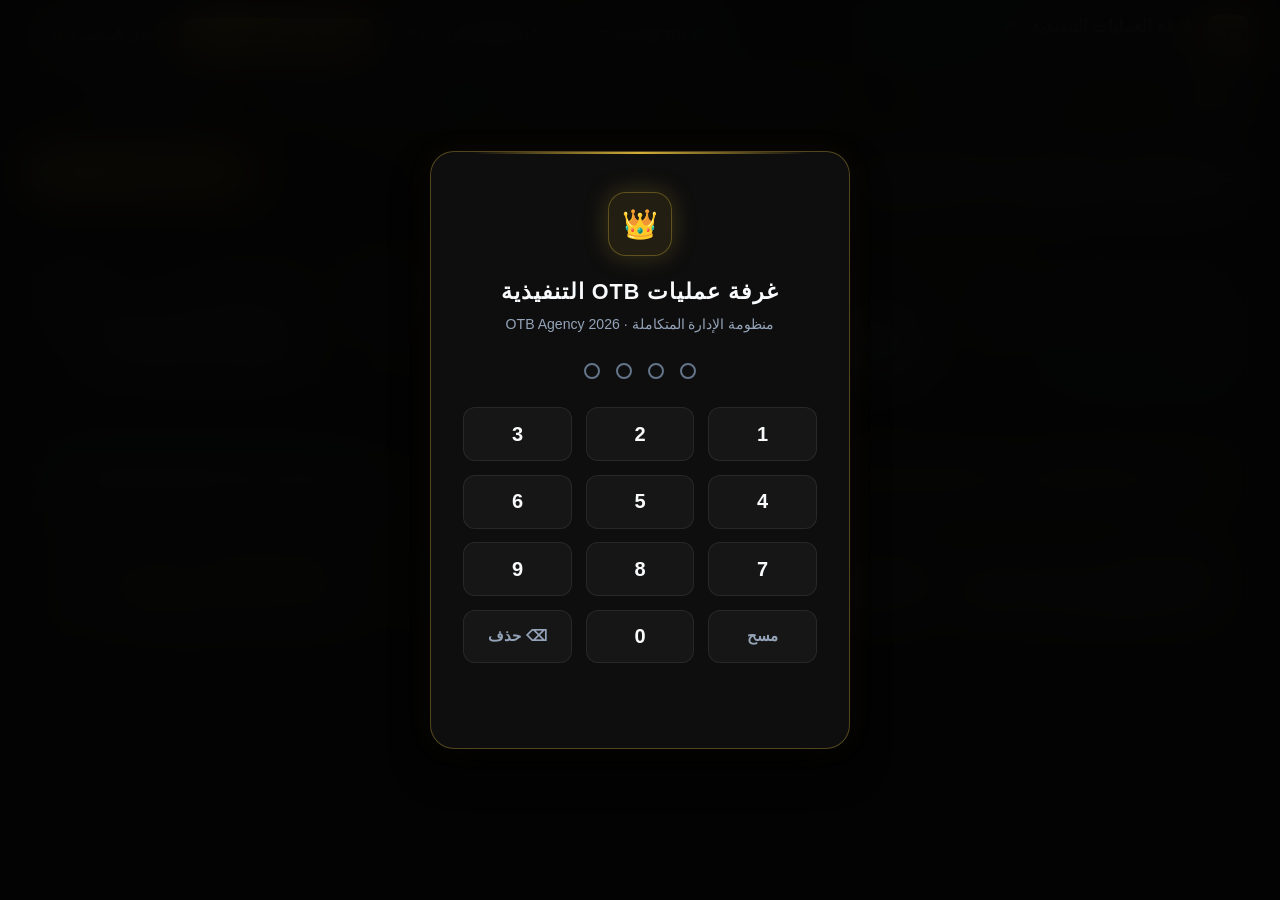
==== dashboard.html @ c9cf5ca5 "feat: complete Arabic linguistic discipline and strict RTL alignment for OTB Command Center" ====
<!DOCTYPE html>
<html lang="ar" dir="rtl">
<head>
  <meta charset="UTF-8">
  <meta name="viewport" content="width=device-width, initial-scale=1.0">
  <title>غرفة العمليات التنفيذية — OTB Executive Command Center</title>
  <meta name="description" content="غرفة العمليات التنفيذية ولوحة التحكم الشاملة لوكالة OTB Agency (The City Kings). إدارة طلبات الاستراتيجية، ومعرض سوابق الأعمال، ومحاكي النمو والعائد.">
  <link rel="icon" href="Designs/773995749_18181423747413165_4138231920701878094_n.jpg" type="image/jpeg">
  <link rel="stylesheet" href="dashboard.css">
</head>
<body>

  <!-- ==========================================================================
       1. بوابة الأمان التنفيذية (Security PIN Gate)
       ========================================================================== -->
  <div class="pin-gate-overlay" id="pinGateOverlay">
    <div class="pin-card">
      <div class="pin-logo-box">👑</div>
      <h2 class="pin-title" data-i18n="pin_title">غرفة عمليات OTB التنفيذية</h2>
      <p class="pin-subtitle" data-i18n="app_subtitle">منظومة الإدارة المتكاملة · OTB Agency 2026</p>
      
      <div class="pin-display">
        <div class="pin-dot"></div>
        <div class="pin-dot"></div>
        <div class="pin-dot"></div>
        <div class="pin-dot"></div>
      </div>

      <div class="pin-keypad">
        <button class="pin-key" data-val="1">1</button>
        <button class="pin-key" data-val="2">2</button>
        <button class="pin-key" data-val="3">3</button>
        <button class="pin-key" data-val="4">4</button>
        <button class="pin-key" data-val="5">5</button>
        <button class="pin-key" data-val="6">6</button>
        <button class="pin-key" data-val="7">7</button>
        <button class="pin-key" data-val="8">8</button>
        <button class="pin-key" data-val="9">9</button>
        <button class="pin-key special" data-val="clear" data-i18n="pin_clear">مسح</button>
        <button class="pin-key" data-val="0">0</button>
        <button class="pin-key special" data-val="backspace" data-i18n="pin_backspace">⌫ حذف</button>
      </div>

      <div class="pin-error-hint" id="pinErrorHint" data-i18n="pin_error_hint">رمز المرور غير صحيح (الرمز الافتراضي: 2026)</div>
    </div>
  </div>

  <!-- ==========================================================================
       2. هيكل المنظومة الرئيسي (Command Center App Layout)
       ========================================================================== -->
  <div class="app-container">
    
    <!-- الشريط العلوي التنفيذي (Top Header Bar) -->
    <header class="top-nav">
      <div class="nav-brand-group">
        <div class="brand-badge-cube">OTB</div>
        <div class="brand-info-col">
          <div class="brand-title">
            <span data-i18n="app_title">غرفة العمليات التنفيذية</span>
            <span class="status-pill-live" data-i18n="status_live">مباشر وفي وضع التشغيل</span>
          </div>
          <span class="brand-subtitle" data-i18n="brand_subtitle">ملوك المدينة · نظام الإدارة المؤسسي 2026</span>
        </div>
      </div>

      <div class="nav-actions-group">
        <button class="btn-nav-action" id="btnLangToggle">🌐 English (LTR)</button>
        <a href="index.html" target="_blank" rel="noopener" class="btn-nav-action" data-i18n="btn_view_site">معاينة الواجهة الرسمية ↗</a>
        <button class="btn-nav-action primary" id="btnSyncAll" data-i18n="btn_sync">مزامنة وحفظ التعديلات ⚡</button>
        <button class="btn-nav-action" id="btnLogout" data-i18n="btn_logout" title="Lock Dashboard">قفل المنظومة 🔒</button>
      </div>
    </header>

    <!-- شريط التبويبات التنفيذي (Executive Tabs) -->
    <div class="tabs-header-wrapper">
      <nav class="tabs-nav" aria-label="أقسام المنظومة">
        <button class="tab-btn active" data-tab="overview" data-i18n="tab_overview">
          📊 نبض العمليات
        </button>
        <button class="tab-btn" data-tab="leads">
          <span data-i18n="tab_leads">📥 الحجوزات والـ CRM</span>
          <span class="tab-badge" id="crmBadgeCount">4</span>
        </button>
        <button class="tab-btn" data-tab="showcase" data-i18n="tab_showcase">
          🎨 سوابق الأعمال CMS
        </button>
        <button class="tab-btn" data-tab="roi" data-i18n="tab_roi">
          ⚙️ محاكي العائد والنمو
        </button>
        <button class="tab-btn" data-tab="content" data-i18n="tab_content">
          🌐 الهوية والمحتوى والـ SEO
        </button>
        <button class="tab-btn" data-tab="corelink" data-i18n="tab_corelink">
          ⚡ عمليات CoreLink
        </button>
      </nav>
    </div>

    <!-- مساحة العرض الرئيسية (Main Viewport) -->
    <main class="main-viewport">

      <!-- ==========================================================================
           القسم 1: نبض العمليات والمؤشرات الاستراتيجية (Overview)
           ========================================================================== -->
      <section class="tab-content active" id="tab-overview">
        <div class="section-intro-row">
          <div>
            <h1 class="section-title" data-i18n="ov_title">نبض العمليات والمؤشرات الاستراتيجية</h1>
            <p class="section-desc" data-i18n="ov_desc">رصد حي وشامل لطلبات الشراكة الجديدة، وتوقعات ميزانيات التوسع، ومؤشرات الأداء التشغيلي الموثقة.</p>
          </div>
          <div>
            <button class="btn-nav-action primary" onclick="window.openAddLeadModal()" data-i18n="btn_add_lead_top">+ تسجيل طلب استراتيجية يدوي</button>
          </div>
        </div>

        <div class="stats-grid">
          <div class="stat-card">
            <div class="stat-top-row">
              <span class="stat-label" data-i18n="kpi_total_leads">إجمالي طلبات الاستراتيجية</span>
              <span class="stat-icon">📥</span>
            </div>
            <div class="stat-value" id="ovTotalLeads">4</div>
            <div class="stat-meta up" data-i18n="kpi_leads_meta">↑ 100% عملاء مؤهلون للشراكة</div>
          </div>

          <div class="stat-card">
            <div class="stat-top-row">
              <span class="stat-label" data-i18n="kpi_pipeline_val">قيمة الميزانيات التقديرية</span>
              <span class="stat-icon">💰</span>
            </div>
            <div class="stat-value" id="ovPipelineVal"><bdi>$12,800</bdi></div>
            <div class="stat-meta up" data-i18n="kpi_pipe_meta">ميزانيات حملات تسويقية شهرية</div>
          </div>

          <div class="stat-card">
            <div class="stat-top-row">
              <span class="stat-label" data-i18n="kpi_conv_rate">معدل إبرام الشراكات</span>
              <span class="stat-icon">🎯</span>
            </div>
            <div class="stat-value" id="ovConvRate"><bdi>25%</bdi></div>
            <div class="stat-meta" data-i18n="kpi_conv_meta">عقود وشراكات مكتملة التعاقد</div>
          </div>

          <div class="stat-card">
            <div class="stat-top-row">
              <span class="stat-label" data-i18n="kpi_top_vertical">المسار الأكثر طلباً</span>
              <span class="stat-icon">🏭</span>
            </div>
            <div class="stat-value" id="ovTopService" style="font-size: 1.35rem;" data-i18n="top_service_default">منظومة النمو الشاملة</div>
            <div class="stat-meta" data-i18n="kpi_vertical_meta">الأغذية والكافيهات والسلع الاستهلاكية</div>
          </div>
        </div>

        <!-- بطاقة معيار فرانكس الذهبي (Franks Golden Benchmark) -->
        <div class="luxe-panel" style="border-color: var(--border-gold); background: linear-gradient(135deg, rgba(20,20,20,0.9) 0%, rgba(35,28,10,0.3) 100%);">
          <div class="luxe-panel-header">
            <div class="luxe-panel-title">
              <span>👑</span>
              <span data-i18n="bm_card_title">دراسة التحول المؤسسي لمصانع فرانكس الغذائية (معيار فرانكس الذهبي)</span>
            </div>
            <span class="status-pill-live" data-i18n="bm_badge">قفزة تاريخية من المرتبة 25 إلى المركز الثاني وطنياً</span>
          </div>
          <div style="padding: 1.75rem; display: grid; grid-template-columns: repeat(auto-fit, minmax(220px, 1fr)); gap: 1.5rem;">
            <div>
              <span style="font-size: 0.78rem; text-transform: uppercase; color: var(--text-secondary);" data-i18n="bm_lbl_sales">عائد المبيعات المتولد</span>
              <h3 style="font-size: 1.75rem; font-weight: 800; color: var(--accent-gold-bright);" data-i18n="bm_val_sales">+30 مليون جنيه مصري</h3>
              <p style="font-size: 0.8rem; color: var(--text-muted); margin-top: 0.25rem;" data-i18n="bm_sub_sales">خلال 90 يوماً من إطلاق المنظومة</p>
            </div>
            <div>
              <span style="font-size: 0.78rem; text-transform: uppercase; color: var(--text-secondary);" data-i18n="bm_lbl_reach">الوصول الجماهيري الفريد</span>
              <h3 style="font-size: 1.75rem; font-weight: 800; color: #fff;" data-i18n="bm_val_reach">3.8+ مليون مستهلك</h3>
              <p style="font-size: 0.8rem; color: var(--text-muted); margin-top: 0.25rem;" data-i18n="bm_sub_reach">تغطية شاملة لكافة محافظات مصر</p>
            </div>
            <div>
              <span style="font-size: 0.78rem; text-transform: uppercase; color: var(--text-secondary);" data-i18n="bm_lbl_growth">معدل النمو الشهري الصافي</span>
              <h3 style="font-size: 1.75rem; font-weight: 800; color: var(--accent-success);" data-i18n="bm_val_growth">+101,000 متابع</h3>
              <p style="font-size: 0.8rem; color: var(--text-muted); margin-top: 0.25rem;" data-i18n="bm_sub_growth">مستهلكون ذوو قدرة شرائية عالية</p>
            </div>
            <div>
              <span style="font-size: 0.78rem; text-transform: uppercase; color: var(--text-secondary);" data-i18n="bm_lbl_views">المشاهدات الموثقة للحملة</span>
              <h3 style="font-size: 1.75rem; font-weight: 800; color: var(--accent-gold);" data-i18n="bm_val_views">1,007,739 مشاهدة</h3>
              <p style="font-size: 0.8rem; color: var(--text-muted); margin-top: 0.25rem;" data-i18n="bm_sub_views">معتمدة من سجلات Meta Business</p>
            </div>
          </div>
        </div>
      </section>

      <!-- ==========================================================================
           القسم 2: إدارة طلبات الحجوزات والـ CRM (Strategy CRM)
           ========================================================================== -->
      <section class="tab-content" id="tab-leads">
        <div class="section-intro-row">
          <div>
            <h1 class="section-title" data-i18n="crm_title">منظومة إدارة علاقات العملاء وطلبات الشراكة (Executive CRM)</h1>
            <p class="section-desc" data-i18n="crm_desc">متابعة لحظية لكافة الكيانات والشركات المتقدمة بطلب جلسة استراتيجية، مع إمكانية التواصل الفوري عبر واتساب بنقرة واحدة.</p>
          </div>
          <div style="display: flex; gap: 0.75rem; flex-wrap: wrap;">
            <button class="btn-nav-action" id="btnExportCsv" data-i18n="btn_export_csv">تصدير لملف Excel/CSV 📥</button>
            <button class="btn-nav-action primary" onclick="window.openAddLeadModal()" data-i18n="btn_add_lead">+ إضافة عميل يدوياً</button>
          </div>
        </div>

        <div class="luxe-panel">
          <div class="luxe-panel-header">
            <div class="filter-group">
              <input type="text" id="searchLeadsInput" class="search-input" placeholder="ابحث باسم العميل، الكيان التجاري، أو الهاتف..." data-i18n="search_placeholder">
              <select id="filterLeadStatus" class="select-filter">
                <option value="all" data-i18n="filter_all_status">كافة الحالات</option>
                <option value="new" data-i18n="st_opt_new">طلب جديد</option>
                <option value="contacted" data-i18n="st_opt_contacted">تم التواصل الأولي</option>
                <option value="strategy_session" data-i18n="st_opt_strategy">جلسة استراتيجية جارية</option>
                <option value="closed_won" data-i18n="st_opt_closed">شراكة متعاقدة (ناجحة)</option>
                <option value="archived" data-i18n="st_opt_archived">مؤرشف</option>
              </select>
            </div>
          </div>

          <div class="table-responsive">
            <table class="luxe-table">
              <thead>
                <tr>
                  <th data-i18n="th_client">الجهة / العميل</th>
                  <th data-i18n="th_contact">بيانات الاتصال</th>
                  <th data-i18n="th_service">مسار النمو المطلوب</th>
                  <th data-i18n="th_budget">الميزانية التقديرية</th>
                  <th data-i18n="th_date">تاريخ التسجيل</th>
                  <th data-i18n="th_status">موقف الطلب</th>
                  <th data-i18n="th_actions">إجراءات فورية</th>
                </tr>
              </thead>
              <tbody id="leadsTableBody">
                <!-- يتم حقن البيانات برمجياً -->
              </tbody>
            </table>
          </div>
        </div>
      </section>

      <!-- ==========================================================================
           القسم 3: إدارة معرض سوابق الأعمال (Showcase CMS)
           ========================================================================== -->
      <section class="tab-content" id="tab-showcase">
        <div class="section-intro-row">
          <div>
            <h1 class="section-title" data-i18n="sc_title">نظام إدارة وتوثيق سوابق الأعمال (Showcase CMS)</h1>
            <p class="section-desc" data-i18n="sc_desc">إدارة وتحديث دراسات الحالة الموثقة وسجلات التدقيق الرسمية المعروضة على الواجهة الحية للموقع.</p>
          </div>
          <div style="display: flex; gap: 0.75rem;">
            <select id="filterShowcaseCat" class="select-filter">
              <option value="all" data-i18n="filter_all_cats">كافة سوابق الأعمال</option>
              <option value="clients" data-i18n="cat_clients">شراكات وحالات العملاء</option>
              <option value="dossier" data-i18n="cat_dossier">سجلات التدقيق والأداء السنوي</option>
              <option value="manifesto" data-i18n="cat_manifesto">لوحات وبيان الهوية (المانيفستو)</option>
            </select>
            <button class="btn-nav-action primary" onclick="window.openAddProofModal()" data-i18n="btn_add_proof">+ إضافة سابقة أعمال جديدة</button>
          </div>
        </div>

        <div class="showcase-grid" id="showcaseGrid">
          <!-- يتم حقن الكروت برمجياً -->
        </div>
      </section>

      <!-- ==========================================================================
           القسم 4: محاكي العائد والنمو التفاعلي (ROI Engine)
           ========================================================================== -->
      <section class="tab-content" id="tab-roi">
        <div class="section-intro-row">
          <div>
            <h1 class="section-title" data-i18n="roi_title">محرك معايرة محاكي النمو والعائد (ROI Engine)</h1>
            <p class="section-desc" data-i18n="roi_desc">ضبط المعاملات الرياضية ونسب الوصول والعملاء المستهدفين لكل قطاع وسوق، مع اختبار فوري حي للمعادلات.</p>
          </div>
          <div>
            <button class="btn-nav-action primary" id="btnSaveRoi" data-i18n="btn_save_roi">حفظ مضاعفات المحاكي ✓</button>
          </div>
        </div>

        <div class="roi-editor-grid">
          <div>
            <h3 style="font-size: 1.15rem; font-weight: 700; color: var(--text-primary); margin-bottom: 1rem;" data-i18n="roi_col_left_title">
              معاملات ومضاعفات القطاعات التجارية
            </h3>
            <div id="roiParamsContainer">
              <!-- يتم حقن المدخلات برمجياً -->
            </div>
          </div>

          <div>
            <h3 style="font-size: 1.15rem; font-weight: 700; color: var(--text-primary); margin-bottom: 1rem;" data-i18n="roi_col_right_title">
              المعاينة الحية الفورية للمعادلات
            </h3>
            <div class="live-roi-preview">
              <span class="preview-badge" data-i18n="roi_preview_badge">معاينة واختبار فوري للمعادلات</span>
              <div style="display: flex; justify-content: space-between; align-items: baseline;">
                <span style="font-size: 0.88rem; color: var(--text-secondary);" data-i18n="roi_budget_label">ميزانية الحملة التسويقية الشهرية:</span>
                <strong id="adminRoiBudgetDisplay" style="font-size: 1.6rem; color: var(--accent-gold-bright);"><bdi>$2,500</bdi></strong>
              </div>

              <div class="preview-slider-wrap">
                <input type="range" min="500" max="10000" step="250" value="2500" class="luxe-range-slider" id="adminRoiSlider">
              </div>

              <div class="preview-metrics-3col">
                <div class="metric-box-preview">
                  <div class="metric-box-val" id="adminRoiReachDisplay"><bdi>625,000+</bdi></div>
                  <div class="metric-box-lbl" data-i18n="roi_lbl_reach">الوصول الجماهيري المستهدف</div>
                </div>
                <div class="metric-box-preview">
                  <div class="metric-box-val" id="adminRoiLeadsDisplay"><bdi>822 - 1,645</bdi></div>
                  <div class="metric-box-lbl" data-i18n="roi_lbl_leads">العملاء المحتملون المؤهلون</div>
                </div>
                <div class="metric-box-preview">
                  <div class="metric-box-val" id="adminRoiRoasDisplay"><bdi>4.0x - 5.9x</bdi></div>
                  <div class="metric-box-lbl" data-i18n="roi_lbl_roas">العائد الإعلاني المتوقع (ROAS)</div>
                </div>
              </div>

              <p style="font-size: 0.78rem; color: var(--text-muted); margin-top: 1.25rem; line-height: 1.5;" data-i18n="roi_disclaimer">
                * هذه النتائج تُحسب بصورة آلية متوافقة مع خوارزميات محاكي OTB وتنعكس فوراً للزوار في صفحة الهبوط.
              </p>
            </div>
          </div>
        </div>
      </section>

      <!-- ==========================================================================
           القسم 5: إدارة الهوية والمحتوى وبيانات التواصل (Content & SEO)
           ========================================================================== -->
      <section class="tab-content" id="tab-content">
        <div class="section-intro-row">
          <div>
            <h1 class="section-title" data-i18n="cnt_title">إدارة الهوية النصية وبيانات الاتصال والـ SEO</h1>
            <p class="section-desc" data-i18n="cnt_desc">تحديث النصوص والشعارات الاستراتيجية والبيانات المعتمدة للمنظومة باللغتين.</p>
          </div>
          <div>
            <button class="btn-nav-action primary" id="btnSaveContent" data-i18n="btn_save_content">حفظ النصوص والبيانات ✓</button>
          </div>
        </div>

        <div class="luxe-panel" style="padding: 2rem;">
          <div style="display: grid; grid-template-columns: repeat(auto-fit, minmax(320px, 1fr)); gap: 1.5rem;">
            <div class="form-group-luxe">
              <label class="form-label-luxe" data-i18n="lbl_motto_en">شعار الهوية باللغة الإنجليزية:</label>
              <input type="text" class="form-input-luxe" id="inputContentMotto" dir="ltr">
            </div>

            <div class="form-group-luxe">
              <label class="form-label-luxe" data-i18n="lbl_motto_ar">شعار الهوية باللغة العربية:</label>
              <input type="text" class="form-input-luxe" id="inputContentMottoAr" dir="rtl">
            </div>

            <div class="form-group-luxe">
              <label class="form-label-luxe" data-i18n="lbl_phone">رقم الهاتف والواتساب المعتمد:</label>
              <input type="text" class="form-input-luxe" id="inputContentPhone" dir="ltr">
            </div>

            <div class="form-group-luxe">
              <label class="form-label-luxe" data-i18n="lbl_email">البريد الإلكتروني المؤسسي:</label>
              <input type="email" class="form-input-luxe" id="inputContentEmail" dir="ltr">
            </div>

            <div class="form-group-luxe">
              <label class="form-label-luxe" data-i18n="lbl_views">إجمالي المشاهدات السنوية الموثقة:</label>
              <input type="text" class="form-input-luxe" id="inputMetricViews" dir="ltr">
            </div>

            <div class="form-group-luxe">
              <label class="form-label-luxe" data-i18n="lbl_engage">إجمالي التفاعلات السنوية المثبتة:</label>
              <input type="text" class="form-input-luxe" id="inputMetricEngage" dir="ltr">
            </div>
          </div>
        </div>
      </section>

      <!-- ==========================================================================
           القسم 6: عمليات CoreLink والنسخ الاحتياطي (CoreLink Ops)
           ========================================================================== -->
      <section class="tab-content" id="tab-corelink">
        <div class="section-intro-row">
          <div>
            <h1 class="section-title" data-i18n="cl_title">غرفة عمليات CoreLink والنسخ الاحتياطي الشامل</h1>
            <p class="section-desc" data-i18n="cl_desc">متابعة حية للمسارات التشغيلية للوكالة، مع أدوات متقدمة لتصدير واستيراد قاعدة بيانات المنظومة بالكامل.</p>
          </div>
          <div style="display: flex; gap: 0.75rem; flex-wrap: wrap;">
            <button class="btn-nav-action" id="btnTriggerImport" data-i18n="btn_import_json">استيراد نسخة احتياطية 📤</button>
            <input type="file" id="importFileInput" accept=".json" style="display: none;">
            <button class="btn-nav-action primary" id="btnExportMasterJson" data-i18n="btn_export_json">تصدير النسخة الاحتياطية الكاملة (JSON) 💾</button>
          </div>
        </div>

        <div style="display: grid; grid-template-columns: 1fr 1fr; gap: 2rem;">
          <div>
            <h3 style="font-size: 1.15rem; font-weight: 700; color: var(--text-primary); margin-bottom: 1rem;" data-i18n="cl_tasks_header">
              المسار التنفيذي لمهام CoreLink العاجلة
            </h3>
            <div id="corelinkTasksList">
              <!-- يتم حقن المهام برمجياً -->
            </div>
          </div>

          <div>
            <h3 style="font-size: 1.15rem; font-weight: 700; color: var(--text-primary); margin-bottom: 1rem;" data-i18n="cl_maint_header">
              صيانة المنظومة واستعادة الإعدادات الأصلية
            </h3>
            <div class="luxe-panel" style="padding: 1.5rem;">
              <p style="font-size: 0.88rem; color: var(--text-secondary); margin-bottom: 1.25rem; line-height: 1.6;" data-i18n="cl_maint_desc">
                يمكنك إعادة تهيئة كافة محتويات لوحة التحكم والموقع المباشر إلى النسخة الموثقة الأصلية (OTB Digital DNA 2026) في أي وقت بنقرة واحدة لضمان أعلى معايير الجودة والاستقرار.
              </p>
              <button class="btn-nav-action" id="btnResetDna" style="color: var(--accent-danger); border-color: rgba(239, 68, 68, 0.3);" data-i18n="btn_reset_dna">
                استعادة إعدادات DNA 2026 الأصلية ↺
              </button>
            </div>
          </div>
        </div>
      </section>

    </main>
  </div>

  <!-- ==========================================================================
       نافذة إضافة عميل جديد يدوياً (Modal: Add Lead)
       ========================================================================== -->
  <div class="admin-modal-overlay" id="addLeadModal">
    <div class="admin-modal-sheet">
      <div class="modal-sheet-header">
        <h3 class="modal-sheet-title" data-i18n="m_lead_title">+ تسجيل طلب جلسة استراتيجية جديد</h3>
        <button class="btn-close-modal" onclick="window.closeAddLeadModal()" aria-label="إغلاق">✕</button>
      </div>
      <form id="addLeadForm" onsubmit="window.submitAddLeadForm(event)">
        <div class="form-group-luxe">
          <label class="form-label-luxe" data-i18n="m_lead_lbl_name">اسم المسؤول / اسم الكيان التجاري *</label>
          <input type="text" class="form-input-luxe" id="addLeadName" required placeholder="مثال: مصانع فرانكس الغذائية" data-i18n="m_lead_ph_name">
        </div>
        <div class="form-group-luxe">
          <label class="form-label-luxe" data-i18n="m_lead_lbl_phone">رقم الهاتف / الواتساب الرسمي *</label>
          <input type="tel" class="form-input-luxe" id="addLeadPhone" required placeholder="+20 100 000 0000" dir="ltr">
        </div>
        <div class="form-group-luxe">
          <label class="form-label-luxe" data-i18n="m_lead_lbl_service">مسار النمو المطلوب</label>
          <select class="form-input-luxe" id="addLeadService">
            <option value="all">شراكة نمو تجارية شاملة (Full-Funnel Partnership)</option>
            <option value="video">إنتاج إعلاني وسرد سينمائي فاخر (Visual Storytelling)</option>
            <option value="marketing">إعلانات أداء ومبيعات عالية العائد (Performance Marketing)</option>
            <option value="branding">هوية تجارية وأنظمة بصرية ثلاثية الأبعاد (3D Branding)</option>
          </select>
        </div>
        <div class="form-group-luxe">
          <label class="form-label-luxe" data-i18n="m_lead_lbl_budget">الميزانية الشهرية المقترحة ($)</label>
          <input type="number" class="form-input-luxe" id="addLeadBudget" value="2500" step="500" dir="ltr">
        </div>
        <div class="form-group-luxe">
          <label class="form-label-luxe" data-i18n="m_lead_lbl_notes">ملاحظات العميل وأهداف التوسع</label>
          <textarea class="form-input-luxe form-textarea-luxe" id="addLeadNotes" placeholder="أدخل تفاصيل التوسع وحجم العمل المطلوب..." data-i18n="m_lead_ph_notes"></textarea>
        </div>
        <button type="submit" class="btn-nav-action primary" style="width: 100%; justify-content: center; padding: 0.85rem;" data-i18n="m_lead_btn_submit">
          اعتماد وإدراج الطلب في المنظومة ✓
        </button>
      </form>
    </div>
  </div>

  <!-- ==========================================================================
       نافذة تعديل سابقة أعمال (Modal: Edit Showcase Item)
       ========================================================================== -->
  <div class="admin-modal-overlay" id="editShowcaseModal">
    <div class="admin-modal-sheet">
      <div class="modal-sheet-header">
        <h3 class="modal-sheet-title" data-i18n="m_edit_sc_title">✏️ تعديل سابقة أعمال موثقة</h3>
        <button class="btn-close-modal" onclick="window.closeEditShowcaseModal()" aria-label="إغلاق">✕</button>
      </div>
      <form id="editShowcaseForm" onsubmit="window.submitEditShowcaseForm(event)">
        <input type="hidden" id="editScId">
        <div class="form-group-luxe">
          <label class="form-label-luxe" data-i18n="m_edit_lbl_title_en">عنوان العمل باللغة الإنجليزية:</label>
          <input type="text" class="form-input-luxe" id="editScTitle" required dir="ltr">
        </div>
        <div class="form-group-luxe">
          <label class="form-label-luxe" data-i18n="m_edit_lbl_title_ar">عنوان العمل باللغة العربية:</label>
          <input type="text" class="form-input-luxe" id="editScTitleAr" dir="rtl">
        </div>
        <div class="form-group-luxe">
          <label class="form-label-luxe" data-i18n="m_edit_lbl_cat">القسم التابع له في المعرض:</label>
          <select class="form-input-luxe" id="editScCat">
            <option value="clients">شراكات وحالات العملاء (Client Cases)</option>
            <option value="dossier">سجلات التدقيق والأداء السنوي (Audit Dossiers)</option>
            <option value="manifesto">لوحات وبيان الهوية (Manifesto Art)</option>
          </select>
        </div>
        <div class="form-group-luxe">
          <label class="form-label-luxe" data-i18n="m_edit_lbl_subcat">التصنيف الفرعي:</label>
          <input type="text" class="form-input-luxe" id="editScCategory" required>
        </div>
        <div class="form-group-luxe">
          <label class="form-label-luxe" data-i18n="m_edit_lbl_metric">المؤشر المحقق المعتمد (Metric Pill):</label>
          <input type="text" class="form-input-luxe" id="editScMetric" required>
        </div>
        <div class="form-group-luxe">
          <label class="form-label-luxe" data-i18n="m_edit_lbl_img">مسار الصورة المعروضة (Image Asset Path):</label>
          <input type="text" class="form-input-luxe" id="editScImg" required dir="ltr">
        </div>
        <div class="form-group-luxe">
          <label class="form-label-luxe" data-i18n="m_edit_lbl_desc">الوصف والتحليل الرقمي للمشروع:</label>
          <textarea class="form-input-luxe form-textarea-luxe" id="editScDesc" required></textarea>
        </div>
        <button type="submit" class="btn-nav-action primary" style="width: 100%; justify-content: center; padding: 0.85rem;" data-i18n="m_edit_btn_save">
          تأكيد وحفظ التعديلات ✓
        </button>
      </form>
    </div>
  </div>

  <!-- ==========================================================================
       نافذة إضافة سابقة أعمال جديدة (Modal: Add New Proof Item)
       ========================================================================== -->
  <div class="admin-modal-overlay" id="addProofModal">
    <div class="admin-modal-sheet">
      <div class="modal-sheet-header">
        <h3 class="modal-sheet-title" data-i18n="m_add_sc_title">+ إضافة سابقة أعمال جديدة للمعرض</h3>
        <button class="btn-close-modal" onclick="window.closeAddProofModal()" aria-label="إغلاق">✕</button>
      </div>
      <form id="addProofForm" onsubmit="window.submitAddProofForm(event)">
        <div class="form-group-luxe">
          <label class="form-label-luxe" data-i18n="m_add_lbl_title">اسم المشروع / العنوان الرئيسي *</label>
          <input type="text" class="form-input-luxe" id="addProofTitle" required placeholder="مثال: حملة صيدليات العزبي الرمضانية" data-i18n="m_add_ph_title">
        </div>
        <div class="form-group-luxe">
          <label class="form-label-luxe" data-i18n="m_add_lbl_cat">القسم التابع له في المعرض *</label>
          <select class="form-input-luxe" id="addProofCat">
            <option value="clients">شراكات وحالات العملاء (Client Cases)</option>
            <option value="dossier">سجلات التدقيق والأداء السنوي (Audit Dossiers)</option>
            <option value="manifesto">لوحات وبيان الهوية (Manifesto Art)</option>
          </select>
        </div>
        <div class="form-group-luxe">
          <label class="form-label-luxe" data-i18n="m_add_lbl_subcat">التصنيف الفرعي للمشروع</label>
          <input type="text" class="form-input-luxe" id="addProofCategory" required placeholder="مثال: الرعاية الصحية وتوسع المبيعات" data-i18n="m_add_ph_subcat">
        </div>
        <div class="form-group-luxe">
          <label class="form-label-luxe" data-i18n="m_add_lbl_metric">المؤشر المحقق الموثق *</label>
          <input type="text" class="form-input-luxe" id="addProofMetric" required placeholder="مثال: 1.2M مشاهدة · عائد 4.8x ROAS" data-i18n="m_add_ph_metric">
        </div>
        <div class="form-group-luxe">
          <label class="form-label-luxe" data-i18n="m_add_lbl_img">مسار الصورة في مجلد Designs (أو رابط خارجي)</label>
          <input type="text" class="form-input-luxe" id="addProofImg" placeholder="Designs/773995749_18181423747413165_4138231920701878094_n.jpg" dir="ltr">
        </div>
        <div class="form-group-luxe">
          <label class="form-label-luxe" data-i18n="m_add_lbl_desc">الوصف التحليلي وأرقام النمو المحققة</label>
          <textarea class="form-input-luxe form-textarea-luxe" id="addProofDesc" placeholder="أدخل ملخص استراتيجية الحملة والنتائج..." data-i18n="m_add_ph_desc"></textarea>
        </div>
        <button type="submit" class="btn-nav-action primary" style="width: 100%; justify-content: center; padding: 0.85rem;" data-i18n="m_add_btn_save">
          إدراج سابقة الأعمال فوراً في المعرض ✓
        </button>
      </form>
    </div>
  </div>

  <script src="dashboard.js"></script>
</body>
</html>
---- dashboard.css ----
/* ==========================================================================
   OTB Agency — Executive Command Center & CMS Stylesheet
   Luxury Dark Noir Edition · Digital DNA 2026
   ========================================================================== */

:root {
  --bg-core: #070707;
  --bg-surface: #0f0f0f;
  --bg-surface-elevated: #161616;
  --bg-surface-glass: rgba(18, 18, 18, 0.78);
  --bg-surface-hover: #1e1e1e;

  --border-subtle: rgba(255, 255, 255, 0.08);
  --border-gold: rgba(212, 175, 55, 0.35);
  --border-gold-glow: rgba(212, 175, 55, 0.6);

  --text-primary: #f8fafc;
  --text-secondary: #94a3b8;
  --text-muted: #64748b;
  --text-gold: #d4af37;
  --text-gold-bright: #f6e05e;

  --accent-gold: #d4af37;
  --accent-gold-gradient: linear-gradient(135deg, #d4af37 0%, #aa8010 100%);
  --accent-success: #10b981;
  --accent-warning: #f59e0b;
  --accent-danger: #ef4444;
  --accent-info: #06b6d4;
  --accent-purple: #8b5cf6;

  --radius-sm: 8px;
  --radius-md: 12px;
  --radius-lg: 18px;
  --radius-xl: 24px;
  --radius-full: 9999px;

  --shadow-luxe: 0 20px 45px -10px rgba(0, 0, 0, 0.8), 0 0 30px rgba(212, 175, 55, 0.05);
  --shadow-glow: 0 0 25px rgba(212, 175, 55, 0.25);
  
  --transition-smooth: all 0.25s cubic-bezier(0.16, 1, 0.3, 1);
}

*, *::before, *::after {
  box-sizing: border-box;
  margin: 0;
  padding: 0;
}

body {
  background-color: var(--bg-core);
  color: var(--text-primary);
  font-family: -apple-system, BlinkMacSystemFont, "Segoe UI", Roboto, "Cairo", "Helvetica Neue", sans-serif;
  line-height: 1.5;
  min-height: 100vh;
  overflow-x: hidden;
  position: relative;
  -webkit-font-smoothing: antialiased;
}

/* Background Subtle Gradient & Mesh */
body::before {
  content: '';
  position: fixed;
  top: 0;
  left: 0;
  right: 0;
  height: 500px;
  background: radial-gradient(circle at 50% -10%, rgba(212, 175, 55, 0.12) 0%, rgba(7, 7, 7, 0) 70%);
  pointer-events: none;
  z-index: 0;
}

/* ==========================================================================
   SECURITY PIN GATE MODAL
   ========================================================================== */
.pin-gate-overlay {
  position: fixed;
  inset: 0;
  background: rgba(4, 4, 4, 0.94);
  backdrop-filter: blur(25px);
  -webkit-backdrop-filter: blur(25px);
  display: flex;
  align-items: center;
  justify-content: center;
  z-index: 99999;
  padding: 1.5rem;
  transition: opacity 0.4s ease, visibility 0.4s ease;
}

.pin-gate-overlay.hidden {
  opacity: 0;
  visibility: hidden;
  pointer-events: none;
}

.pin-card {
  background: var(--bg-surface-glass);
  border: 1px solid var(--border-gold);
  border-radius: var(--radius-xl);
  padding: 2.5rem 2rem;
  width: 100%;
  max-width: 420px;
  text-align: center;
  box-shadow: var(--shadow-luxe);
  position: relative;
  overflow: hidden;
  animation: modalScaleUp 0.35s cubic-bezier(0.16, 1, 0.3, 1);
}

.pin-card::before {
  content: '';
  position: absolute;
  top: 0;
  left: 10%;
  right: 10%;
  height: 2px;
  background: linear-gradient(90deg, transparent, var(--accent-gold), transparent);
}

.pin-logo-box {
  width: 64px;
  height: 64px;
  margin: 0 auto 1.25rem;
  border-radius: var(--radius-lg);
  background: rgba(212, 175, 55, 0.1);
  border: 1px solid var(--border-gold);
  display: flex;
  align-items: center;
  justify-content: center;
  font-size: 1.8rem;
  box-shadow: var(--shadow-glow);
}

.pin-title {
  font-size: 1.35rem;
  font-weight: 700;
  letter-spacing: 1px;
  color: var(--text-primary);
  margin-bottom: 0.35rem;
}

.pin-subtitle {
  font-size: 0.88rem;
  color: var(--text-secondary);
  margin-bottom: 1.75rem;
}

.pin-display {
  display: flex;
  justify-content: center;
  gap: 1rem;
  margin-bottom: 1.75rem;
}

.pin-dot {
  width: 16px;
  height: 16px;
  border-radius: 50%;
  border: 2px solid var(--text-muted);
  background: transparent;
  transition: var(--transition-smooth);
}

.pin-dot.filled {
  border-color: var(--accent-gold);
  background: var(--accent-gold);
  box-shadow: 0 0 12px var(--accent-gold);
}

.pin-keypad {
  display: grid;
  grid-template-columns: repeat(3, 1fr);
  gap: 0.85rem;
  margin-bottom: 1.5rem;
}

.pin-key {
  background: var(--bg-surface-elevated);
  border: 1px solid var(--border-subtle);
  border-radius: var(--radius-md);
  color: var(--text-primary);
  font-size: 1.25rem;
  font-weight: 600;
  padding: 0.9rem 0;
  cursor: pointer;
  transition: var(--transition-smooth);
  user-select: none;
}

.pin-key:hover {
  background: var(--bg-surface-hover);
  border-color: var(--border-gold);
  color: var(--accent-gold);
  transform: translateY(-2px);
}

.pin-key:active {
  transform: translateY(0);
}

.pin-key.special {
  font-size: 0.95rem;
  color: var(--text-secondary);
}

.pin-error-hint {
  font-size: 0.85rem;
  color: var(--accent-danger);
  min-height: 1.2rem;
  margin-top: 0.5rem;
  opacity: 0;
  transition: opacity 0.2s ease;
}

.pin-error-hint.show {
  opacity: 1;
}

.shake-anim {
  animation: pinShake 0.4s ease-in-out;
}

@keyframes pinShake {
  0%, 100% { transform: translateX(0); }
  20%, 60% { transform: translateX(-8px); }
  40%, 80% { transform: translateX(8px); }
}

@keyframes modalScaleUp {
  0% { opacity: 0; transform: scale(0.92); }
  100% { opacity: 1; transform: scale(1); }
}

/* ==========================================================================
   COMMAND CENTER APP LAYOUT
   ========================================================================== */
.app-container {
  display: flex;
  flex-direction: column;
  min-height: 100vh;
  position: relative;
  z-index: 1;
}

/* Top Header Bar */
.top-nav {
  position: sticky;
  top: 0;
  z-index: 1000;
  background: rgba(12, 12, 12, 0.85);
  backdrop-filter: blur(20px);
  -webkit-backdrop-filter: blur(20px);
  border-bottom: 1px solid var(--border-subtle);
  padding: 0.85rem 2rem;
  display: flex;
  align-items: center;
  justify-content: space-between;
}

.nav-brand-group {
  display: flex;
  align-items: center;
  gap: 1rem;
}

.brand-badge-cube {
  width: 40px;
  height: 40px;
  border-radius: var(--radius-sm);
  background: var(--accent-gold-gradient);
  color: #000;
  font-weight: 900;
  font-size: 1.15rem;
  display: flex;
  align-items: center;
  justify-content: center;
  box-shadow: var(--shadow-glow);
  letter-spacing: -0.5px;
}

.brand-info-col {
  display: flex;
  flex-direction: column;
}

.brand-title {
  font-size: 1.05rem;
  font-weight: 700;
  color: var(--text-primary);
  display: flex;
  align-items: center;
  gap: 0.5rem;
}

.status-pill-live {
  display: inline-flex;
  align-items: center;
  gap: 0.35rem;
  background: rgba(16, 185, 129, 0.12);
  border: 1px solid rgba(16, 185, 129, 0.35);
  color: var(--accent-success);
  font-size: 0.68rem;
  font-weight: 700;
  text-transform: uppercase;
  letter-spacing: 0.8px;
  padding: 0.2rem 0.6rem;
  border-radius: var(--radius-full);
}

.status-pill-live::before {
  content: '';
  width: 6px;
  height: 6px;
  border-radius: 50%;
  background: var(--accent-success);
  box-shadow: 0 0 8px var(--accent-success);
  animation: pulseDot 2s infinite ease-in-out;
}

@keyframes pulseDot {
  0%, 100% { opacity: 1; transform: scale(1); }
  50% { opacity: 0.4; transform: scale(0.8); }
}

.brand-subtitle {
  font-size: 0.76rem;
  color: var(--text-muted);
}

.nav-actions-group {
  display: flex;
  align-items: center;
  gap: 0.85rem;
}

.btn-nav-action {
  background: var(--bg-surface-elevated);
  border: 1px solid var(--border-subtle);
  color: var(--text-primary);
  padding: 0.55rem 1rem;
  border-radius: var(--radius-md);
  font-size: 0.85rem;
  font-weight: 600;
  display: inline-flex;
  align-items: center;
  gap: 0.45rem;
  cursor: pointer;
  text-decoration: none;
  transition: var(--transition-smooth);
}

.btn-nav-action:hover {
  background: var(--bg-surface-hover);
  border-color: var(--border-gold);
  color: var(--accent-gold);
}

.btn-nav-action.primary {
  background: var(--accent-gold-gradient);
  border-color: transparent;
  color: #000;
  font-weight: 700;
}

.btn-nav-action.primary:hover {
  box-shadow: var(--shadow-glow);
  transform: translateY(-1px);
}

/* ==========================================================================
   NAVIGATION TAB BAR
   ========================================================================== */
.tabs-header-wrapper {
  background: #090909;
  border-bottom: 1px solid var(--border-subtle);
  padding: 0 2rem;
  position: sticky;
  top: 61px;
  z-index: 990;
}

.tabs-nav {
  display: flex;
  align-items: center;
  gap: 0.5rem;
  overflow-x: auto;
  scrollbar-width: none;
}

.tabs-nav::-webkit-scrollbar {
  display: none;
}

.tab-btn {
  background: transparent;
  border: none;
  color: var(--text-secondary);
  font-size: 0.92rem;
  font-weight: 600;
  padding: 1rem 1.25rem;
  cursor: pointer;
  white-space: nowrap;
  display: inline-flex;
  align-items: center;
  gap: 0.6rem;
  position: relative;
  transition: var(--transition-smooth);
}

.tab-btn:hover {
  color: var(--text-primary);
}

.tab-btn.active {
  color: var(--accent-gold);
}

.tab-btn.active::after {
  content: '';
  position: absolute;
  bottom: 0;
  left: 0;
  right: 0;
  height: 2px;
  background: var(--accent-gold);
  box-shadow: 0 0 10px var(--accent-gold);
}

.tab-badge {
  background: rgba(212, 175, 55, 0.15);
  border: 1px solid rgba(212, 175, 55, 0.3);
  color: var(--accent-gold-bright);
  font-size: 0.72rem;
  padding: 0.15rem 0.5rem;
  border-radius: var(--radius-full);
}

/* ==========================================================================
   MAIN CONTENT VIEWPORT
   ========================================================================== */
.main-viewport {
  flex: 1;
  max-width: 1540px;
  width: 100%;
  margin: 0 auto;
  padding: 2rem;
}

.tab-content {
  display: none;
  animation: fadeIn 0.3s ease;
}

.tab-content.active {
  display: block;
}

@keyframes fadeIn {
  from { opacity: 0; transform: translateY(6px); }
  to { opacity: 1; transform: translateY(0); }
}

/* Page Header Block */
.section-intro-row {
  display: flex;
  align-items: flex-start;
  justify-content: space-between;
  flex-wrap: wrap;
  gap: 1.5rem;
  margin-bottom: 2rem;
}

.section-title {
  font-size: 1.65rem;
  font-weight: 800;
  color: var(--text-primary);
  letter-spacing: -0.5px;
  margin-bottom: 0.3rem;
}

.section-desc {
  font-size: 0.92rem;
  color: var(--text-secondary);
  max-width: 700px;
}

/* ==========================================================================
   KPI OVERVIEW STATS WIDGETS
   ========================================================================== */
.stats-grid {
  display: grid;
  grid-template-columns: repeat(auto-fit, minmax(240px, 1fr));
  gap: 1.25rem;
  margin-bottom: 2rem;
}

.stat-card {
  background: var(--bg-surface-glass);
  border: 1px solid var(--border-subtle);
  border-radius: var(--radius-lg);
  padding: 1.5rem;
  position: relative;
  overflow: hidden;
  transition: var(--transition-smooth);
}

.stat-card:hover {
  border-color: var(--border-gold);
  transform: translateY(-2px);
  box-shadow: var(--shadow-luxe);
}

.stat-card::before {
  content: '';
  position: absolute;
  top: 0;
  left: 0;
  width: 100%;
  height: 3px;
  background: linear-gradient(90deg, transparent, var(--border-gold), transparent);
  opacity: 0;
  transition: var(--transition-smooth);
}

.stat-card:hover::before {
  opacity: 1;
}

.stat-top-row {
  display: flex;
  align-items: center;
  justify-content: space-between;
  margin-bottom: 0.85rem;
}

.stat-label {
  font-size: 0.82rem;
  font-weight: 600;
  text-transform: uppercase;
  letter-spacing: 0.6px;
  color: var(--text-secondary);
}

.stat-icon {
  font-size: 1.35rem;
}

.stat-value {
  font-size: 1.95rem;
  font-weight: 800;
  color: var(--text-primary);
  line-height: 1.1;
  margin-bottom: 0.4rem;
}

.stat-meta {
  font-size: 0.78rem;
  color: var(--text-muted);
  display: flex;
  align-items: center;
  gap: 0.35rem;
}

.stat-meta.up {
  color: var(--accent-success);
}

/* ==========================================================================
   CARD & TABLE COMPONENTS
   ========================================================================== */
.luxe-panel {
  background: var(--bg-surface-glass);
  border: 1px solid var(--border-subtle);
  border-radius: var(--radius-lg);
  overflow: hidden;
  margin-bottom: 2rem;
  box-shadow: var(--shadow-luxe);
}

.luxe-panel-header {
  padding: 1.25rem 1.75rem;
  border-bottom: 1px solid var(--border-subtle);
  display: flex;
  align-items: center;
  justify-content: space-between;
  flex-wrap: wrap;
  gap: 1rem;
}

.luxe-panel-title {
  font-size: 1.15rem;
  font-weight: 700;
  color: var(--text-primary);
  display: flex;
  align-items: center;
  gap: 0.6rem;
}

.filter-group {
  display: flex;
  align-items: center;
  gap: 0.6rem;
  flex-wrap: wrap;
}

.search-input {
  background: var(--bg-surface-elevated);
  border: 1px solid var(--border-subtle);
  border-radius: var(--radius-md);
  color: var(--text-primary);
  padding: 0.5rem 0.9rem;
  font-size: 0.85rem;
  min-width: 220px;
  transition: var(--transition-smooth);
}

.search-input:focus {
  outline: none;
  border-color: var(--accent-gold);
  box-shadow: 0 0 10px rgba(212, 175, 55, 0.2);
}

.select-filter {
  background: var(--bg-surface-elevated);
  border: 1px solid var(--border-subtle);
  border-radius: var(--radius-md);
  color: var(--text-primary);
  padding: 0.5rem 0.9rem;
  font-size: 0.85rem;
  cursor: pointer;
}

.select-filter:focus {
  outline: none;
  border-color: var(--accent-gold);
}

/* CRM Table */
.table-responsive {
  width: 100%;
  overflow-x: auto;
}

.luxe-table {
  width: 100%;
  border-collapse: collapse;
  text-align: left;
  font-size: 0.88rem;
}

[dir="rtl"] .luxe-table {
  text-align: right;
}

.luxe-table th {
  background: rgba(18, 18, 18, 0.9);
  padding: 0.9rem 1.25rem;
  color: var(--text-secondary);
  font-weight: 600;
  text-transform: uppercase;
  font-size: 0.74rem;
  letter-spacing: 0.7px;
  border-bottom: 1px solid var(--border-subtle);
  white-space: nowrap;
}

.luxe-table td {
  padding: 1.1rem 1.25rem;
  border-bottom: 1px solid rgba(255, 255, 255, 0.04);
  vertical-align: middle;
}

.luxe-table tbody tr {
  transition: var(--transition-smooth);
}

.luxe-table tbody tr:hover {
  background: rgba(255, 255, 255, 0.02);
}

/* Status Badges */
.badge-status {
  display: inline-flex;
  align-items: center;
  gap: 0.4rem;
  font-size: 0.74rem;
  font-weight: 700;
  padding: 0.25rem 0.7rem;
  border-radius: var(--radius-full);
  text-transform: capitalize;
}

.badge-status.new {
  background: rgba(6, 182, 212, 0.12);
  border: 1px solid rgba(6, 182, 212, 0.35);
  color: var(--accent-info);
}

.badge-status.contacted {
  background: rgba(245, 158, 11, 0.12);
  border: 1px solid rgba(245, 158, 11, 0.35);
  color: var(--accent-warning);
}

.badge-status.strategy_session {
  background: rgba(139, 92, 246, 0.12);
  border: 1px solid rgba(139, 92, 246, 0.35);
  color: var(--accent-purple);
}

.badge-status.closed_won {
  background: rgba(16, 185, 129, 0.12);
  border: 1px solid rgba(16, 185, 129, 0.35);
  color: var(--accent-success);
}

.badge-status.archived {
  background: rgba(100, 116, 139, 0.12);
  border: 1px solid rgba(100, 116, 139, 0.35);
  color: var(--text-muted);
}

/* Action Buttons inside Table */
.table-action-row {
  display: flex;
  align-items: center;
  gap: 0.45rem;
}

.btn-icon-action {
  background: var(--bg-surface-elevated);
  border: 1px solid var(--border-subtle);
  color: var(--text-secondary);
  width: 34px;
  height: 34px;
  border-radius: var(--radius-sm);
  display: inline-flex;
  align-items: center;
  justify-content: center;
  cursor: pointer;
  transition: var(--transition-smooth);
  text-decoration: none;
  font-size: 0.95rem;
}

.btn-icon-action:hover {
  background: var(--bg-surface-hover);
  color: var(--text-primary);
  border-color: var(--border-gold);
}

.btn-icon-action.whatsapp {
  color: #25d366;
  border-color: rgba(37, 211, 102, 0.25);
  background: rgba(37, 211, 102, 0.08);
}

.btn-icon-action.whatsapp:hover {
  background: rgba(37, 211, 102, 0.2);
  border-color: #25d366;
  box-shadow: 0 0 10px rgba(37, 211, 102, 0.3);
}

.btn-icon-action.danger:hover {
  color: var(--accent-danger);
  border-color: var(--accent-danger);
}

/* ==========================================================================
   SHOWCASE CMS GRID
   ========================================================================== */
.showcase-grid {
  display: grid;
  grid-template-columns: repeat(auto-fill, minmax(320px, 1fr));
  gap: 1.5rem;
}

.showcase-item-card {
  background: var(--bg-surface-elevated);
  border: 1px solid var(--border-subtle);
  border-radius: var(--radius-lg);
  overflow: hidden;
  transition: var(--transition-smooth);
  display: flex;
  flex-direction: column;
}

.showcase-item-card:hover {
  border-color: var(--border-gold);
  transform: translateY(-3px);
  box-shadow: var(--shadow-luxe);
}

.showcase-thumb-box {
  position: relative;
  aspect-ratio: 16 / 10;
  background: #000;
  overflow: hidden;
}

.showcase-thumb-img {
  width: 100%;
  height: 100%;
  object-fit: cover;
  transition: transform 0.4s ease;
}

.showcase-item-card:hover .showcase-thumb-img {
  transform: scale(1.04);
}

.showcase-badge-overlay {
  position: absolute;
  top: 0.75rem;
  left: 0.75rem;
  background: rgba(0, 0, 0, 0.8);
  backdrop-filter: blur(8px);
  border: 1px solid rgba(255, 255, 255, 0.15);
  color: #fff;
  font-size: 0.7rem;
  font-weight: 700;
  padding: 0.2rem 0.6rem;
  border-radius: var(--radius-sm);
}

[dir="rtl"] .showcase-badge-overlay {
  left: auto;
  right: 0.75rem;
}

.showcase-body {
  padding: 1.25rem;
  flex: 1;
  display: flex;
  flex-direction: column;
}

.showcase-card-title {
  font-size: 1.02rem;
  font-weight: 700;
  color: var(--text-primary);
  margin-bottom: 0.35rem;
}

.showcase-metric-pill {
  color: var(--accent-gold);
  font-size: 0.8rem;
  font-weight: 600;
  margin-bottom: 0.65rem;
}

.showcase-card-desc {
  font-size: 0.82rem;
  color: var(--text-secondary);
  line-height: 1.4;
  margin-bottom: 1rem;
  flex: 1;
}

.showcase-footer {
  display: flex;
  align-items: center;
  justify-content: space-between;
  border-top: 1px solid var(--border-subtle);
  padding-top: 0.85rem;
}

/* ==========================================================================
   ROI SIMULATOR ENGINE SETTINGS
   ========================================================================== */
.roi-editor-grid {
  display: grid;
  grid-template-columns: 1fr 1fr;
  gap: 2rem;
}

@media (max-width: 980px) {
  .roi-editor-grid {
    grid-template-columns: 1fr;
  }
}

.roi-param-card {
  background: var(--bg-surface-elevated);
  border: 1px solid var(--border-subtle);
  border-radius: var(--radius-md);
  padding: 1.25rem;
  margin-bottom: 1rem;
}

.roi-param-header {
  display: flex;
  align-items: center;
  justify-content: space-between;
  margin-bottom: 0.85rem;
}

.param-title {
  font-weight: 700;
  font-size: 0.95rem;
  color: var(--text-primary);
}

.param-badge {
  font-size: 0.75rem;
  padding: 0.2rem 0.6rem;
  border-radius: var(--radius-full);
  background: rgba(212, 175, 55, 0.15);
  color: var(--accent-gold);
}

.param-row {
  display: flex;
  align-items: center;
  justify-content: space-between;
  gap: 1rem;
  margin-bottom: 0.75rem;
}

.param-label {
  font-size: 0.85rem;
  color: var(--text-secondary);
}

.param-input {
  background: var(--bg-core);
  border: 1px solid var(--border-subtle);
  color: var(--text-primary);
  border-radius: var(--radius-sm);
  padding: 0.45rem 0.75rem;
  width: 100px;
  text-align: right;
  font-size: 0.9rem;
  font-weight: 600;
}

.param-input:focus {
  outline: none;
  border-color: var(--accent-gold);
}

/* Live Preview Simulator Widget in Admin */
.live-roi-preview {
  background: linear-gradient(135deg, rgba(20, 20, 20, 0.9) 0%, rgba(30, 25, 10, 0.5) 100%);
  border: 1px solid var(--border-gold);
  border-radius: var(--radius-xl);
  padding: 2rem;
  box-shadow: var(--shadow-luxe);
}

.preview-badge {
  background: var(--accent-gold);
  color: #000;
  font-size: 0.72rem;
  font-weight: 800;
  padding: 0.2rem 0.65rem;
  border-radius: var(--radius-full);
  text-transform: uppercase;
  margin-bottom: 1rem;
  display: inline-block;
}

.preview-slider-wrap {
  margin: 1.5rem 0;
}

.luxe-range-slider {
  width: 100%;
  height: 6px;
  background: #262626;
  border-radius: 4px;
  outline: none;
  -webkit-appearance: none;
  cursor: pointer;
}

.luxe-range-slider::-webkit-slider-thumb {
  -webkit-appearance: none;
  width: 22px;
  height: 22px;
  border-radius: 50%;
  background: var(--accent-gold);
  box-shadow: 0 0 12px var(--accent-gold);
  cursor: pointer;
  border: 2px solid #000;
}

.preview-metrics-3col {
  display: grid;
  grid-template-columns: repeat(3, 1fr);
  gap: 1rem;
  margin-top: 1.5rem;
}

.metric-box-preview {
  background: rgba(0, 0, 0, 0.5);
  border: 1px solid var(--border-subtle);
  border-radius: var(--radius-md);
  padding: 1rem;
  text-align: center;
}

.metric-box-val {
  font-size: 1.35rem;
  font-weight: 800;
  color: var(--accent-gold-bright);
}

.metric-box-lbl {
  font-size: 0.72rem;
  text-transform: uppercase;
  color: var(--text-secondary);
  margin-top: 0.25rem;
}

/* ==========================================================================
   FORM CONTROLS & EDIT MODALS
   ========================================================================== */
.form-group-luxe {
  margin-bottom: 1.25rem;
}

.form-label-luxe {
  display: block;
  font-size: 0.82rem;
  font-weight: 600;
  color: var(--text-secondary);
  margin-bottom: 0.4rem;
}

.form-input-luxe {
  width: 100%;
  background: var(--bg-surface-elevated);
  border: 1px solid var(--border-subtle);
  border-radius: var(--radius-md);
  color: var(--text-primary);
  padding: 0.75rem 1rem;
  font-size: 0.9rem;
  transition: var(--transition-smooth);
}

.form-input-luxe:focus {
  outline: none;
  border-color: var(--accent-gold);
  box-shadow: 0 0 12px rgba(212, 175, 55, 0.2);
}

.form-textarea-luxe {
  resize: vertical;
  min-height: 90px;
}

/* Generic Modal Sheet */
.admin-modal-overlay {
  position: fixed;
  inset: 0;
  background: rgba(0, 0, 0, 0.88);
  backdrop-filter: blur(16px);
  -webkit-backdrop-filter: blur(16px);
  display: flex;
  align-items: center;
  justify-content: center;
  z-index: 10000;
  padding: 1.5rem;
  opacity: 0;
  visibility: hidden;
  transition: opacity 0.3s ease, visibility 0.3s ease;
}

.admin-modal-overlay.active {
  opacity: 1;
  visibility: visible;
}

.admin-modal-sheet {
  background: #111111;
  border: 1px solid var(--border-gold);
  border-radius: var(--radius-xl);
  width: 100%;
  max-width: 600px;
  max-height: 90vh;
  overflow-y: auto;
  box-shadow: var(--shadow-luxe);
  padding: 2rem;
  position: relative;
}

.modal-sheet-header {
  display: flex;
  align-items: center;
  justify-content: space-between;
  margin-bottom: 1.5rem;
  border-bottom: 1px solid var(--border-subtle);
  padding-bottom: 1rem;
}

.modal-sheet-title {
  font-size: 1.25rem;
  font-weight: 700;
  color: var(--text-primary);
}

.btn-close-modal {
  background: transparent;
  border: none;
  color: var(--text-secondary);
  font-size: 1.4rem;
  cursor: pointer;
  padding: 0.2rem 0.5rem;
  line-height: 1;
}

.btn-close-modal:hover {
  color: var(--text-primary);
}

/* Toast Notifications */
.toast-container {
  position: fixed;
  bottom: 2rem;
  right: 2rem;
  z-index: 999999;
  display: flex;
  flex-direction: column;
  gap: 0.75rem;
  pointer-events: none;
}

[dir="rtl"] .toast-container {
  right: auto;
  left: 2rem;
}

.toast-msg {
  background: rgba(18, 18, 18, 0.95);
  border: 1px solid var(--border-gold);
  color: var(--text-primary);
  padding: 0.85rem 1.4rem;
  border-radius: var(--radius-md);
  box-shadow: var(--shadow-luxe);
  font-size: 0.88rem;
  font-weight: 600;
  display: flex;
  align-items: center;
  gap: 0.65rem;
  animation: slideToast 0.3s cubic-bezier(0.16, 1, 0.3, 1);
  pointer-events: auto;
}

@keyframes slideToast {
  from { opacity: 0; transform: translateY(15px); }
  to { opacity: 1; transform: translateY(0); }
}

/* Responsive Overrides */
@media (max-width: 768px) {
  .top-nav {
    padding: 0.8rem 1rem;
  }
  .tabs-header-wrapper {
    padding: 0 1rem;
  }
  .main-viewport {
    padding: 1.25rem 1rem;
  }
  .section-intro-row {
    flex-direction: column;
  }
  .preview-metrics-3col {
    grid-template-columns: 1fr;
  }
}

/* ==========================================================================
   PERFECT RTL & ARABIC TYPOGRAPHY ENHANCEMENTS (Digital DNA 2026)
   ========================================================================== */
[dir="rtl"] {
  font-family: "Cairo", "Tajawal", "IBM Plex Sans Arabic", -apple-system, BlinkMacSystemFont, "Segoe UI", Roboto, sans-serif;
  letter-spacing: 0 !important;
}

[dir="rtl"] body {
  text-align: right;
}

[dir="rtl"] .top-nav,
[dir="rtl"] .section-intro-row,
[dir="rtl"] .luxe-panel-header,
[dir="rtl"] .modal-sheet-header,
[dir="rtl"] .param-row,
[dir="rtl"] .roi-param-header,
[dir="rtl"] .stat-top-row {
  direction: rtl;
}

[dir="rtl"] .luxe-table th,
[dir="rtl"] .luxe-table td {
  text-align: right !important;
}

[dir="rtl"] .search-input,
[dir="rtl"] .select-filter,
[dir="rtl"] .form-input-luxe,
[dir="rtl"] .form-textarea-luxe {
  text-align: right;
  direction: rtl;
}

[dir="rtl"] .search-input[dir="ltr"],
[dir="rtl"] .form-input-luxe[dir="ltr"],
[dir="rtl"] .param-input {
  text-align: left;
  direction: ltr;
}

[dir="rtl"] .table-action-row {
  justify-content: flex-start;
}

[dir="rtl"] .stat-meta {
  flex-direction: row;
}

[dir="rtl"] .btn-nav-action {
  flex-direction: row;
}

[dir="rtl"] .badge-status {
  flex-direction: row;
}

[dir="rtl"] bdi,
[dir="rtl"] [dir="ltr"] {
  unicode-bidi: isolate;
  direction: ltr;
  display: inline-block;
}

[dir="rtl"] .showcase-footer {
  flex-direction: row-reverse;
}

[dir="rtl"] .tab-btn {
  letter-spacing: 0;
}
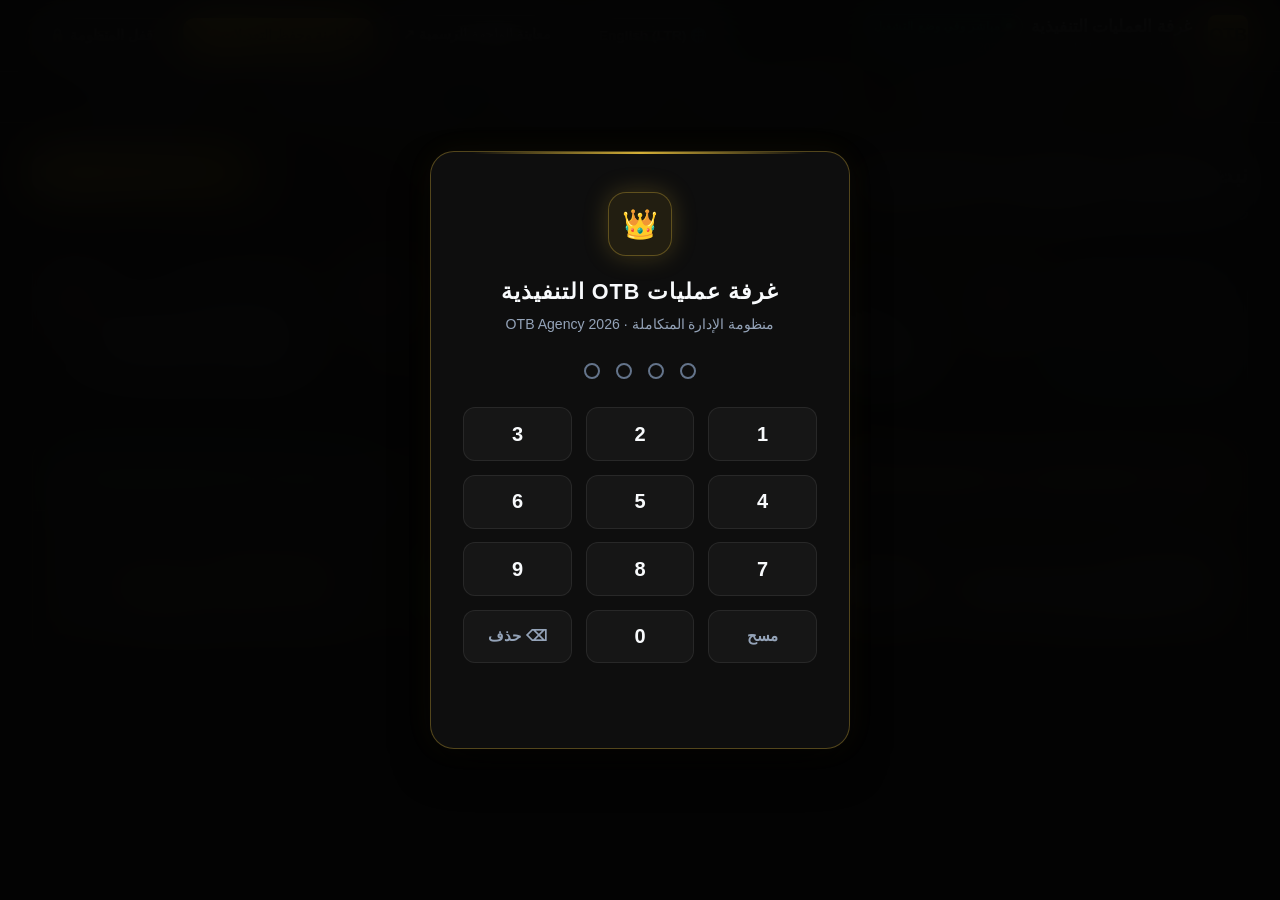
==== commit 758eab17: "feat: calibrate all budget tiers, metrics, and calculator formulas to Egyptian Pounds (EGP / ج.م)" ====
--- a/dashboard.html
+++ b/dashboard.html
@@ -128,7 +128,7 @@
               <span class="stat-label" data-i18n="kpi_pipeline_val">قيمة الميزانيات التقديرية</span>
               <span class="stat-icon">💰</span>
             </div>
-            <div class="stat-value" id="ovPipelineVal"><bdi>$12,800</bdi></div>
+            <div class="stat-value" id="ovPipelineVal"><bdi>360,000 ج.م</bdi></div>
             <div class="stat-meta up" data-i18n="kpi_pipe_meta">ميزانيات حملات تسويقية شهرية</div>
           </div>
 
@@ -293,20 +293,20 @@
               <span class="preview-badge" data-i18n="roi_preview_badge">معاينة واختبار فوري للمعادلات</span>
               <div style="display: flex; justify-content: space-between; align-items: baseline;">
                 <span style="font-size: 0.88rem; color: var(--text-secondary);" data-i18n="roi_budget_label">ميزانية الحملة التسويقية الشهرية:</span>
-                <strong id="adminRoiBudgetDisplay" style="font-size: 1.6rem; color: var(--accent-gold-bright);"><bdi>$2,500</bdi></strong>
+                <strong id="adminRoiBudgetDisplay" style="font-size: 1.6rem; color: var(--accent-gold-bright);"><bdi>50,000 ج.م</bdi></strong>
               </div>
 
               <div class="preview-slider-wrap">
-                <input type="range" min="500" max="10000" step="250" value="2500" class="luxe-range-slider" id="adminRoiSlider">
+                <input type="range" min="20000" max="500000" step="5000" value="50000" class="luxe-range-slider" id="adminRoiSlider">
               </div>
 
               <div class="preview-metrics-3col">
                 <div class="metric-box-preview">
-                  <div class="metric-box-val" id="adminRoiReachDisplay"><bdi>625,000+</bdi></div>
+                  <div class="metric-box-val" id="adminRoiReachDisplay"><bdi>937,500+</bdi></div>
                   <div class="metric-box-lbl" data-i18n="roi_lbl_reach">الوصول الجماهيري المستهدف</div>
                 </div>
                 <div class="metric-box-preview">
-                  <div class="metric-box-val" id="adminRoiLeadsDisplay"><bdi>822 - 1,645</bdi></div>
+                  <div class="metric-box-val" id="adminRoiLeadsDisplay"><bdi>568 - 1,136</bdi></div>
                   <div class="metric-box-lbl" data-i18n="roi_lbl_leads">العملاء المحتملون المؤهلون</div>
                 </div>
                 <div class="metric-box-preview">
@@ -445,8 +445,8 @@
           </select>
         </div>
         <div class="form-group-luxe">
-          <label class="form-label-luxe" data-i18n="m_lead_lbl_budget">الميزانية الشهرية المقترحة ($)</label>
-          <input type="number" class="form-input-luxe" id="addLeadBudget" value="2500" step="500" dir="ltr">
+          <label class="form-label-luxe" data-i18n="m_lead_lbl_budget">الميزانية الشهرية المقترحة (ج.م)</label>
+          <input type="number" class="form-input-luxe" id="addLeadBudget" value="50000" step="5000" dir="ltr">
         </div>
         <div class="form-group-luxe">
           <label class="form-label-luxe" data-i18n="m_lead_lbl_notes">ملاحظات العميل وأهداف التوسع</label>
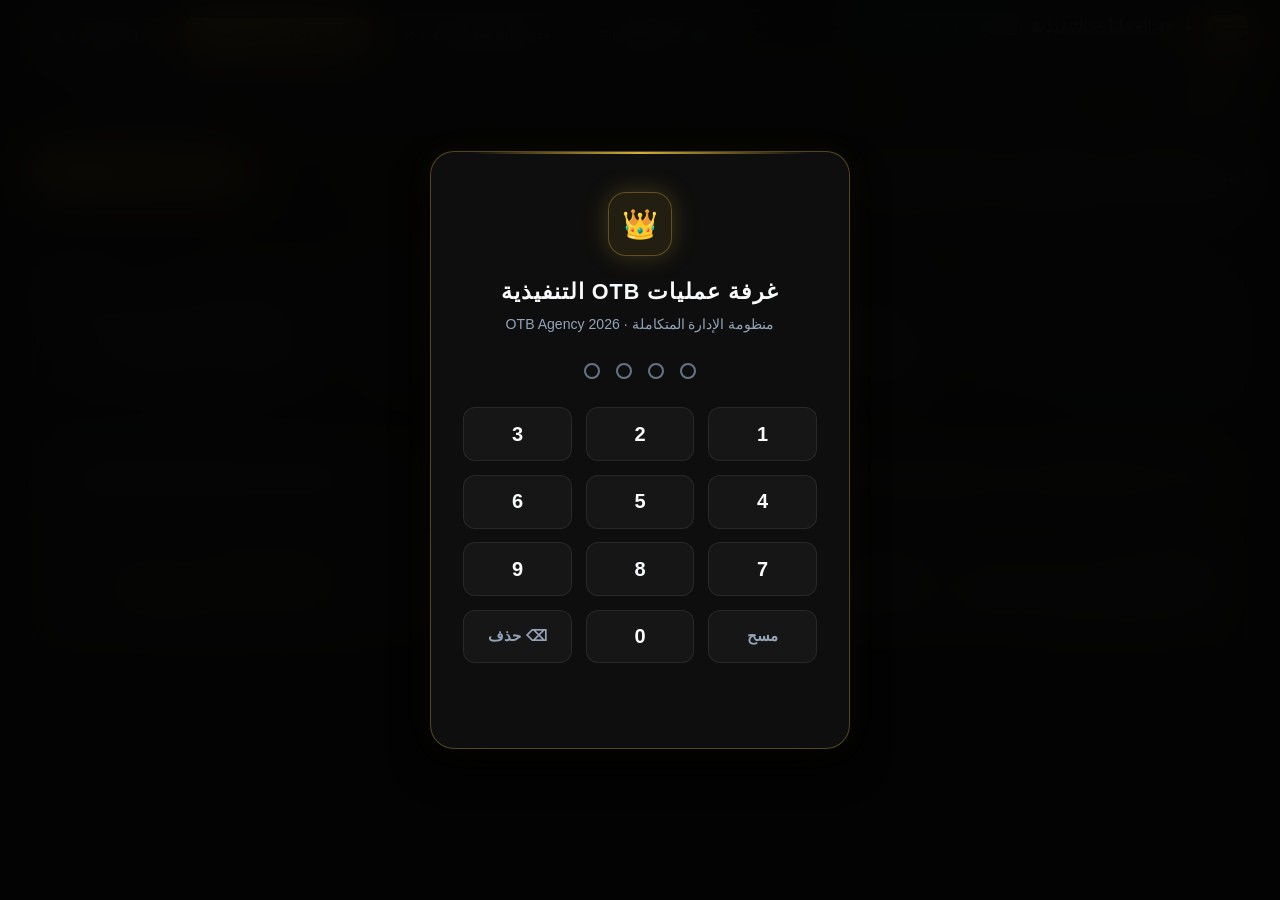
==== commit 17dd2cfc: "feat(pinnacle): elevate platform to 100% Awwwards standard - Executive Command Palette (CMD+K / Quic" ====
--- a/dashboard.html
+++ b/dashboard.html
@@ -5,10 +5,26 @@
   <meta name="viewport" content="width=device-width, initial-scale=1.0">
   <title>غرفة العمليات التنفيذية — OTB Executive Command Center</title>
   <meta name="description" content="غرفة العمليات التنفيذية ولوحة التحكم الشاملة لوكالة OTB Agency (The City Kings). إدارة طلبات الاستراتيجية، ومعرض سوابق الأعمال، ومحاكي النمو والعائد.">
-  <link rel="icon" href="Designs/773995749_18181423747413165_4138231920701878094_n.jpg" type="image/jpeg">
+  <link rel="icon" href="assets/images/otb_official_logo.jpg" type="image/jpeg">
+  <link rel="manifest" href="manifest.json">
+  <meta name="theme-color" content="#050505">
+  <meta name="apple-mobile-web-app-capable" content="yes">
+  <meta name="apple-mobile-web-app-status-bar-style" content="black-translucent">
+  <meta name="apple-mobile-web-app-title" content="OTB Command">
   <link rel="stylesheet" href="dashboard.css">
 </head>
 <body>
+
+  <!-- Analog Film Grain Overlay -->
+  <div class="film-grain-overlay" aria-hidden="true"></div>
+
+  <!-- Page Transition Curtain Engine -->
+  <div class="page-transition-curtain" id="pageTransitionCurtain" aria-hidden="true">
+    <div class="curtain-inner" style="text-align:center; color:#fff;">
+      <div style="font-size: 2.2rem; margin-bottom: 0.8rem; animation: crownPulse 1.8s infinite alternate;">👑</div>
+      <div style="font-family: monospace; font-size: 0.72rem; letter-spacing: 3px; color: #71717a;">RETURN TO HOME NODE · OTB</div>
+    </div>
+  </div>
 
   <!-- ==========================================================================
        1. بوابة الأمان التنفيذية (Security PIN Gate)
@@ -65,7 +81,7 @@
 
       <div class="nav-actions-group">
         <button class="btn-nav-action" id="btnLangToggle">🌐 English (LTR)</button>
-        <a href="index.html" target="_blank" rel="noopener" class="btn-nav-action" data-i18n="btn_view_site">معاينة الواجهة الرسمية ↗</a>
+        <a href="index.html" class="btn-nav-action" data-i18n="btn_view_site">معاينة الواجهة الرسمية ↗</a>
         <button class="btn-nav-action primary" id="btnSyncAll" data-i18n="btn_sync">مزامنة وحفظ التعديلات ⚡</button>
         <button class="btn-nav-action" id="btnLogout" data-i18n="btn_logout" title="Lock Dashboard">قفل المنظومة 🔒</button>
       </div>
--- a/dashboard.css
+++ b/dashboard.css
@@ -692,8 +692,14 @@
 
 .badge-status.new {
   background: rgba(6, 182, 212, 0.12);
-  border: 1px solid rgba(6, 182, 212, 0.35);
+  border: 1px solid rgba(6, 182, 212, 0.45);
   color: var(--accent-info);
+  animation: badgePulse 2s infinite ease-in-out;
+}
+
+@keyframes badgePulse {
+  0%, 100% { box-shadow: 0 0 0 0 rgba(6, 182, 212, 0); }
+  50% { box-shadow: 0 0 10px 1px rgba(6, 182, 212, 0.35); }
 }
 
 .badge-status.contacted {
@@ -1243,3 +1249,34 @@
 [dir="rtl"] .tab-btn {
   letter-spacing: 0;
 }
+
+/* Analog Film Grain Overlay & Transition Curtain */
+.film-grain-overlay {
+  position: fixed;
+  inset: 0;
+  width: 100vw;
+  height: 100vh;
+  pointer-events: none;
+  z-index: 91;
+  opacity: 0.035;
+  background-image: url("data:image/svg+xml,%3Csvg viewBox='0 0 200 200' xmlns='http://www.w3.org/2000/svg'%3E%3Cfilter id='noiseFilter'%3E%3CfeTurbulence type='fractalNoise' baseFrequency='0.85' numOctaves='3' stitchTiles='stitch'/%3E%3C/filter%3E%3Crect width='100%25' height='100%25' filter='url(%23noiseFilter)'/%3E%3C/svg%3E");
+  background-repeat: repeat;
+}
+
+.page-transition-curtain {
+  position: fixed;
+  inset: 0;
+  z-index: 99998;
+  background: #000000;
+  display: flex;
+  align-items: center;
+  justify-content: center;
+  transform: translateY(100%);
+  pointer-events: none;
+  transition: transform 0.65s cubic-bezier(0.85, 0, 0.15, 1);
+}
+
+.page-transition-curtain.active {
+  transform: translateY(0);
+  pointer-events: auto;
+}
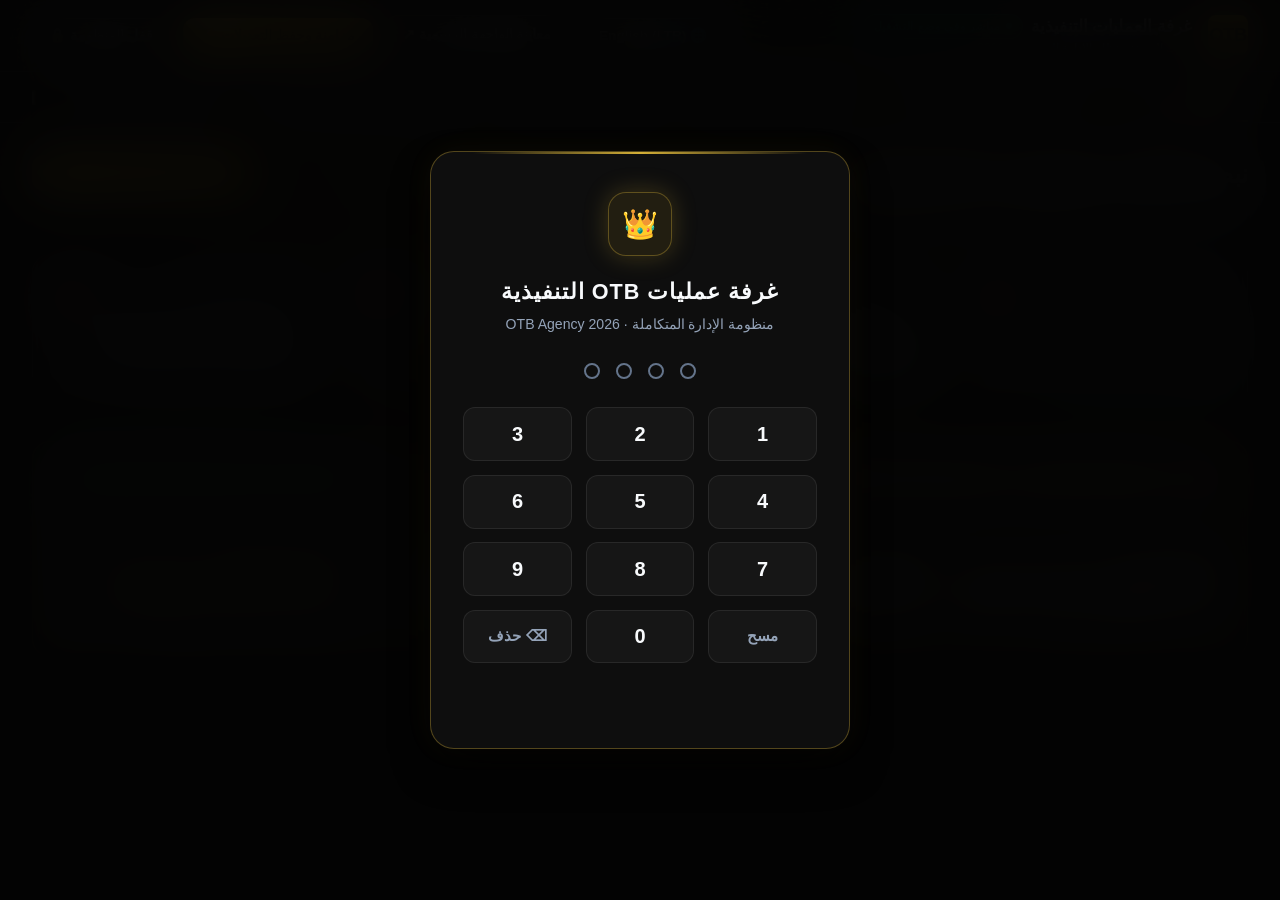
==== commit 9f62627f: "feat(manus): integrate 9-stage strategic discovery & strategy pipeline in executive dashboard" ====
--- a/dashboard.html
+++ b/dashboard.html
@@ -108,6 +108,10 @@
         </button>
         <button class="tab-btn" data-tab="corelink" data-i18n="tab_corelink">
           ⚡ عمليات CoreLink
+        </button>
+        <button class="tab-btn" data-tab="manus">
+          <span data-i18n="tab_manus">📋 بريف واستراتيجية Manus</span>
+          <span class="tab-badge" id="manusBadgeCount">1</span>
         </button>
       </nav>
     </div>
@@ -430,6 +434,74 @@
         </div>
       </section>
 
+      <!-- ==========================================================================
+           القسم 7: منظومة بريف واستكشاف Manus الاستراتيجية (9 مراحل)
+           ========================================================================== -->
+      <section class="tab-content" id="tab-manus">
+        <div class="section-intro-row">
+          <div>
+            <h1 class="section-title" data-i18n="manus_title">منظومة بريف واستكشاف Manus الاستراتيجية (9 مراحل)</h1>
+            <p class="section-desc" data-i18n="manus_desc">النظام المؤسسي المعتمد لتأهيل العملاء وصياغة استراتيجيات الهيمنة السوقية والـ 90 يوماً وتوزيع المهام التنفيذية.</p>
+          </div>
+          <div style="display: flex; gap: 0.75rem; flex-wrap: wrap; align-items: center;">
+            <select class="select-filter" id="manusLeadSelect" style="font-weight: 700; color: var(--accent-gold); border-color: rgba(212, 175, 55, 0.4);">
+              <!-- Lead options populated dynamically -->
+            </select>
+            <button class="btn-nav-action" id="btnNewManusBrief">+ بريف جديد ⚡</button>
+            <button class="btn-nav-action primary" id="btnSaveManusBrief">حفظ وتحديث البريف 💾</button>
+            <button class="btn-nav-action" id="btnExportStrategyDoc">تصدير وثيقة الاستراتيجية 📄</button>
+            <button class="btn-nav-action" id="btnCopyManusWa" style="border-color: rgba(37, 211, 102, 0.4); color: #25D366;">ملخص واتساب 💬</button>
+          </div>
+        </div>
+
+        <!-- Reference & Status Bar -->
+        <div class="luxe-panel" style="padding: 1.2rem 1.6rem; margin-bottom: 2rem; display: flex; justify-content: space-between; align-items: center; flex-wrap: wrap; gap: 1rem; border-color: rgba(212, 175, 55, 0.25);">
+          <div style="display: flex; align-items: center; gap: 1.25rem; flex-wrap: wrap;">
+            <div>
+              <span style="font-size: 0.75rem; color: var(--text-muted); display: block;" data-i18n="manus_lbl_active_client">العميل / العلامة التجارية النشطة:</span>
+              <strong id="manusClientNameDisplay" style="font-size: 1.15rem; color: var(--text-primary);">مصانع فرانكس للصناعات الغذائية</strong>
+            </div>
+            <div style="height: 30px; width: 1px; background: var(--border-subtle);"></div>
+            <div>
+              <span style="font-size: 0.75rem; color: var(--text-muted); display: block;" data-i18n="manus_lbl_service">مسار الخدمة:</span>
+              <span id="manusServiceBadgeDisplay" class="status-pill-live" style="font-size: 0.8rem;">شراكة نمو شاملة (Full-Funnel)</span>
+            </div>
+          </div>
+
+          <div style="display: flex; align-items: center; gap: 1rem; flex-wrap: wrap;">
+            <div>
+              <span style="font-size: 0.75rem; color: var(--text-muted); display: block;" data-i18n="manus_lbl_ref">الكود المرجعي الرسمي (Manus Ref):</span>
+              <span id="manusRefCodeDisplay" class="ref-code-badge" dir="ltr">OTB-FRANKS-2026</span>
+            </div>
+            <button class="btn-icon-action" id="btnRegenRefCode" title="توليد كود مرجعي جديد" style="border-radius: 6px;">↺</button>
+            <div style="height: 30px; width: 1px; background: var(--border-subtle);"></div>
+            <div>
+              <span style="font-size: 0.75rem; color: var(--text-muted); display: block;" data-i18n="manus_lbl_status">حالة الاستكشاف:</span>
+              <span id="manusStatusBadgeDisplay" class="badge-status-manus completed">مكتمل 100% (9 من 9)</span>
+            </div>
+          </div>
+        </div>
+
+        <!-- 9-Stage Progress Steps Navigator -->
+        <div class="manus-steps-ribbon font-mono" id="manusStepsNav">
+          <!-- Step items 1 to 9 injected dynamically -->
+        </div>
+
+        <!-- Active Stage Form Container -->
+        <div class="luxe-panel" style="padding: 2rem; margin-top: 1.5rem; position: relative;">
+          <div id="manusStagePanels">
+            <!-- Stage content injected dynamically based on current selected stage -->
+          </div>
+
+          <!-- Bottom Navigation Controls -->
+          <div style="display: flex; justify-content: space-between; align-items: center; margin-top: 2.5rem; padding-top: 1.5rem; border-top: 1px solid var(--border-subtle); flex-wrap: wrap; gap: 1rem;">
+            <button class="btn-nav-action" id="btnPrevManusStage" style="min-width: 130px;">← المرحلة السابقة</button>
+            <span id="manusStageStepIndicator" class="font-mono" style="font-size: 0.88rem; color: var(--accent-gold);">المرحلة 1 من 9</span>
+            <button class="btn-nav-action primary" id="btnNextManusStage" style="min-width: 130px;">المرحلة التالية →</button>
+          </div>
+        </div>
+      </section>
+
     </main>
   </div>
 
@@ -570,6 +642,28 @@
     </div>
   </div>
 
+  <!-- ==========================================================================
+       نافذة تصدير وثيقة الاستراتيجية (Modal: Strategy Blueprint Export)
+       ========================================================================== -->
+  <div class="admin-modal-overlay" id="strategyExportModal">
+    <div class="admin-modal-sheet" style="max-width: 920px; max-height: 90vh;">
+      <div class="modal-sheet-header">
+        <div>
+          <h3 class="modal-sheet-title" id="exportDocTitle">📄 وثيقة استراتيجية الهيمنة السوقية (90-Day Strategy Blueprint)</h3>
+          <span style="font-size: 0.8rem; color: var(--accent-gold);" id="exportDocSubtitle">OTB Agency × Manus Strategic Architecture</span>
+        </div>
+        <div style="display: flex; gap: 0.5rem; align-items: center;">
+          <button class="btn-nav-action primary" id="btnCopyDocMarkdown" style="padding: 0.4rem 0.9rem; font-size: 0.82rem;">نسخ كـ Markdown 📋</button>
+          <button class="btn-nav-action" id="btnPrintDoc" style="padding: 0.4rem 0.9rem; font-size: 0.82rem;">طباعة / PDF 🖨️</button>
+          <button class="btn-close-modal" onclick="window.closeStrategyExportModal()" aria-label="إغلاق">✕</button>
+        </div>
+      </div>
+      <div class="export-document-body font-mono" id="exportDocumentContent" style="padding: 1.5rem; background: rgba(0,0,0,0.6); border: 1px solid var(--border-subtle); border-radius: 8px; max-height: 65vh; overflow-y: auto; color: var(--text-secondary); line-height: 1.7; font-size: 0.88rem; white-space: pre-wrap;" dir="rtl">
+        <!-- Generated Markdown / Strategy text -->
+      </div>
+    </div>
+  </div>
+
   <script src="dashboard.js"></script>
 </body>
 </html>
--- a/dashboard.css
+++ b/dashboard.css
@@ -1280,3 +1280,154 @@
   transform: translateY(0);
   pointer-events: auto;
 }
+
+/* ==========================================================================
+   MANUS 9-STAGE STRATEGIC DISCOVERY PIPELINE
+   ========================================================================== */
+.ref-code-badge {
+  display: inline-flex;
+  align-items: center;
+  gap: 0.35rem;
+  font-family: var(--font-mono, monospace);
+  font-size: 0.88rem;
+  font-weight: 700;
+  color: var(--accent-gold-bright);
+  background: rgba(212, 175, 55, 0.12);
+  border: 1px solid rgba(212, 175, 55, 0.4);
+  padding: 0.28rem 0.75rem;
+  border-radius: 6px;
+  letter-spacing: 0.05em;
+  user-select: all;
+  box-shadow: 0 0 12px rgba(212, 175, 55, 0.1);
+}
+
+.ref-code-badge:hover {
+  border-color: var(--accent-gold);
+  background: rgba(212, 175, 55, 0.2);
+}
+
+.badge-status-manus {
+  display: inline-flex;
+  align-items: center;
+  gap: 0.4rem;
+  font-size: 0.78rem;
+  font-weight: 700;
+  padding: 0.25rem 0.75rem;
+  border-radius: 9999px;
+}
+
+.badge-status-manus.completed {
+  background: rgba(16, 185, 129, 0.12);
+  color: #10B981;
+  border: 1px solid rgba(16, 185, 129, 0.35);
+}
+
+.badge-status-manus.draft {
+  background: rgba(245, 158, 11, 0.12);
+  color: #F59E0B;
+  border: 1px solid rgba(245, 158, 11, 0.35);
+}
+
+.manus-steps-ribbon {
+  display: grid;
+  grid-template-columns: repeat(9, minmax(110px, 1fr));
+  gap: 0.65rem;
+  overflow-x: auto;
+  padding: 0.5rem 0.25rem 1rem;
+  margin-bottom: 1.5rem;
+  scrollbar-width: thin;
+  scrollbar-color: rgba(212, 175, 55, 0.3) transparent;
+}
+
+.manus-step-btn {
+  background: rgba(255, 255, 255, 0.02);
+  border: 1px solid var(--border-subtle);
+  border-radius: 8px;
+  padding: 0.85rem 0.5rem;
+  text-align: center;
+  cursor: pointer;
+  transition: all 0.25s cubic-bezier(0.16, 1, 0.3, 1);
+  display: flex;
+  flex-direction: column;
+  align-items: center;
+  gap: 0.35rem;
+  color: var(--text-secondary);
+}
+
+.manus-step-btn:hover {
+  background: rgba(212, 175, 55, 0.08);
+  border-color: rgba(212, 175, 55, 0.4);
+  color: var(--text-primary);
+  transform: translateY(-2px);
+}
+
+.manus-step-btn.active {
+  background: linear-gradient(135deg, rgba(212, 175, 55, 0.2), rgba(0, 0, 0, 0.5));
+  border-color: var(--accent-gold);
+  color: var(--text-primary);
+  box-shadow: 0 4px 18px rgba(212, 175, 55, 0.15);
+}
+
+.manus-step-btn .step-num {
+  font-size: 0.72rem;
+  font-weight: 800;
+  color: var(--accent-gold);
+  letter-spacing: 0.05em;
+}
+
+.manus-step-btn .step-label {
+  font-size: 0.78rem;
+  font-weight: 600;
+  white-space: nowrap;
+}
+
+.manus-step-btn.completed .step-num::after {
+  content: " ✓";
+  color: #10B981;
+}
+
+.manus-stage-panel {
+  display: none;
+  animation: fadeInStage 0.28s ease forwards;
+}
+
+.manus-stage-panel.active {
+  display: block;
+}
+
+@keyframes fadeInStage {
+  from { opacity: 0; transform: translateY(6px); }
+  to { opacity: 1; transform: translateY(0); }
+}
+
+.stage-header-title {
+  font-size: 1.35rem;
+  font-weight: 800;
+  color: var(--text-primary);
+  margin-bottom: 0.35rem;
+  display: flex;
+  align-items: center;
+  gap: 0.65rem;
+}
+
+.stage-header-desc {
+  font-size: 0.92rem;
+  color: var(--text-secondary);
+  margin-bottom: 2rem;
+  line-height: 1.65;
+}
+
+.stage-grid-2col {
+  display: grid;
+  grid-template-columns: 1fr 1fr;
+  gap: 1.5rem;
+}
+
+@media (max-width: 960px) {
+  .stage-grid-2col {
+    grid-template-columns: 1fr;
+  }
+  .manus-steps-ribbon {
+    grid-template-columns: repeat(9, 130px);
+  }
+}
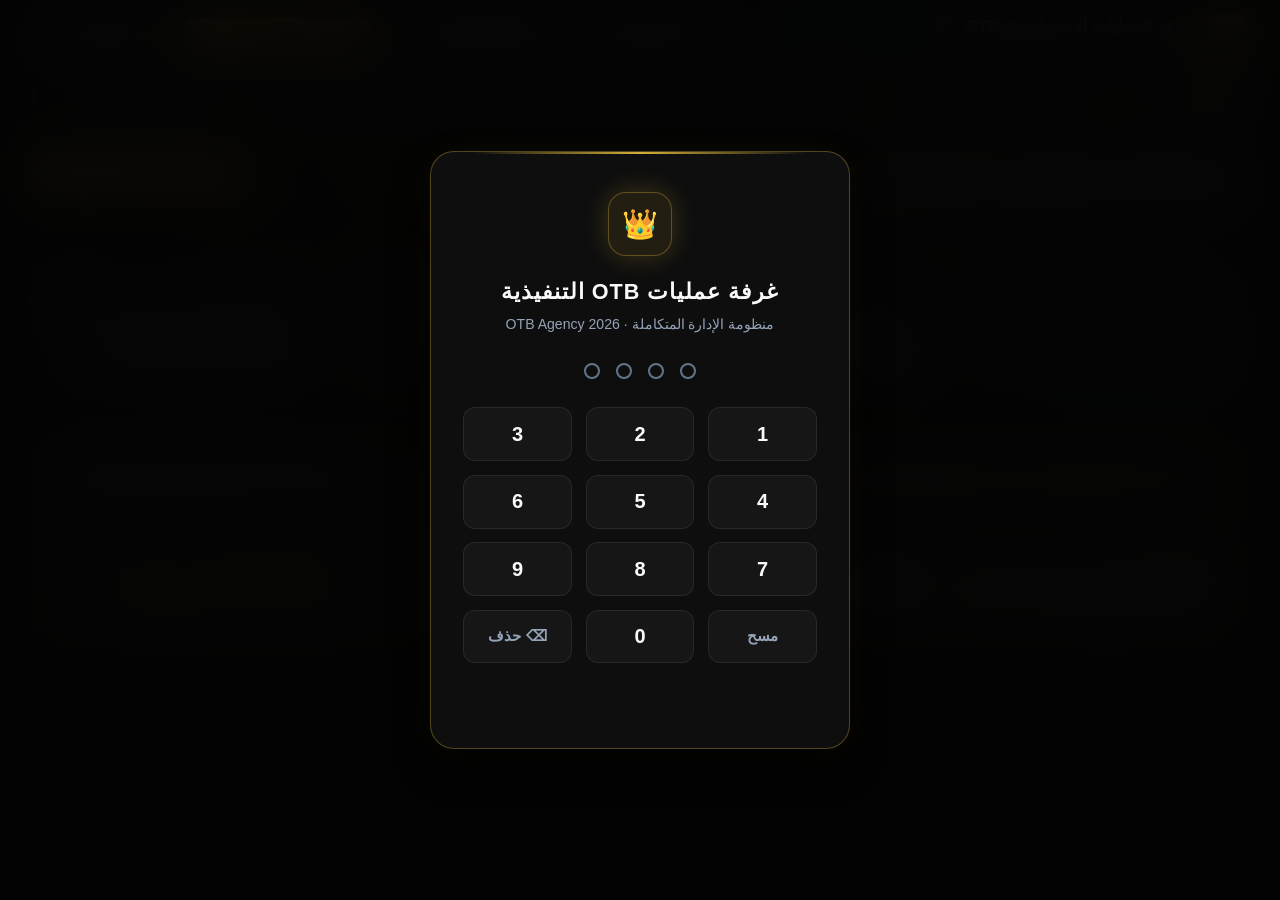
==== commit e8c43638: "feat(sovereign): launch 100% native OTB Sovereign 9-Pillars strategy engine and boardroom pitch deck" ====
--- a/dashboard.html
+++ b/dashboard.html
@@ -110,7 +110,7 @@
           ⚡ عمليات CoreLink
         </button>
         <button class="tab-btn" data-tab="manus">
-          <span data-i18n="tab_manus">📋 بريف واستراتيجية Manus</span>
+          <span data-i18n="tab_manus">📋 منظومة OTB للنمو السيادي (9 ركائز)</span>
           <span class="tab-badge" id="manusBadgeCount">1</span>
         </button>
       </nav>
@@ -435,21 +435,22 @@
       </section>
 
       <!-- ==========================================================================
-           القسم 7: منظومة بريف واستكشاف Manus الاستراتيجية (9 مراحل)
+           القسم 7: منظومة OTB للنمو والاستكشاف السيادي (9 ركائز)
            ========================================================================== -->
       <section class="tab-content" id="tab-manus">
         <div class="section-intro-row">
           <div>
-            <h1 class="section-title" data-i18n="manus_title">منظومة بريف واستكشاف Manus الاستراتيجية (9 مراحل)</h1>
-            <p class="section-desc" data-i18n="manus_desc">النظام المؤسسي المعتمد لتأهيل العملاء وصياغة استراتيجيات الهيمنة السوقية والـ 90 يوماً وتوزيع المهام التنفيذية.</p>
+            <h1 class="section-title" data-i18n="manus_title">منظومة OTB للنمو والاستكشاف السيادي (9 ركائز)</h1>
+            <p class="section-desc" data-i18n="manus_desc">النظام المؤسسي المستقل لتأهيل الشركاء وصياغة استراتيجيات الهيمنة السوقية والـ 90 يوماً وتوزيع المهام الميدانية.</p>
           </div>
           <div style="display: flex; gap: 0.75rem; flex-wrap: wrap; align-items: center;">
             <select class="select-filter" id="manusLeadSelect" style="font-weight: 700; color: var(--accent-gold); border-color: rgba(212, 175, 55, 0.4);">
               <!-- Lead options populated dynamically -->
             </select>
-            <button class="btn-nav-action" id="btnNewManusBrief">+ بريف جديد ⚡</button>
-            <button class="btn-nav-action primary" id="btnSaveManusBrief">حفظ وتحديث البريف 💾</button>
-            <button class="btn-nav-action" id="btnExportStrategyDoc">تصدير وثيقة الاستراتيجية 📄</button>
+            <button class="btn-nav-action" id="btnNewManusBrief">+ بريف سيادي جديد ⚡</button>
+            <button class="btn-nav-action primary" id="btnSaveManusBrief">حفظ وتحديث الاستراتيجية 💾</button>
+            <button class="btn-nav-action" id="btnOpenClientDossier" style="border-color: rgba(212, 175, 55, 0.6); color: var(--accent-gold-bright); font-weight: 700;">بوابة العميل الرقمية ↗</button>
+            <button class="btn-nav-action" id="btnExportStrategyDoc">تصدير الوثيقة 📄</button>
             <button class="btn-nav-action" id="btnCopyManusWa" style="border-color: rgba(37, 211, 102, 0.4); color: #25D366;">ملخص واتساب 💬</button>
           </div>
         </div>
@@ -470,7 +471,7 @@
 
           <div style="display: flex; align-items: center; gap: 1rem; flex-wrap: wrap;">
             <div>
-              <span style="font-size: 0.75rem; color: var(--text-muted); display: block;" data-i18n="manus_lbl_ref">الكود المرجعي الرسمي (Manus Ref):</span>
+              <span style="font-size: 0.75rem; color: var(--text-muted); display: block;" data-i18n="manus_lbl_ref">الكود المرجعي الرسمي (Sovereign Ref):</span>
               <span id="manusRefCodeDisplay" class="ref-code-badge" dir="ltr">OTB-FRANKS-2026</span>
             </div>
             <button class="btn-icon-action" id="btnRegenRefCode" title="توليد كود مرجعي جديد" style="border-radius: 6px;">↺</button>
@@ -650,7 +651,7 @@
       <div class="modal-sheet-header">
         <div>
           <h3 class="modal-sheet-title" id="exportDocTitle">📄 وثيقة استراتيجية الهيمنة السوقية (90-Day Strategy Blueprint)</h3>
-          <span style="font-size: 0.8rem; color: var(--accent-gold);" id="exportDocSubtitle">OTB Agency × Manus Strategic Architecture</span>
+          <span style="font-size: 0.8rem; color: var(--accent-gold);" id="exportDocSubtitle">OTB Agency · Sovereign Strategy & Growth Matrix (9 Pillars)</span>
         </div>
         <div style="display: flex; gap: 0.5rem; align-items: center;">
           <button class="btn-nav-action primary" id="btnCopyDocMarkdown" style="padding: 0.4rem 0.9rem; font-size: 0.82rem;">نسخ كـ Markdown 📋</button>
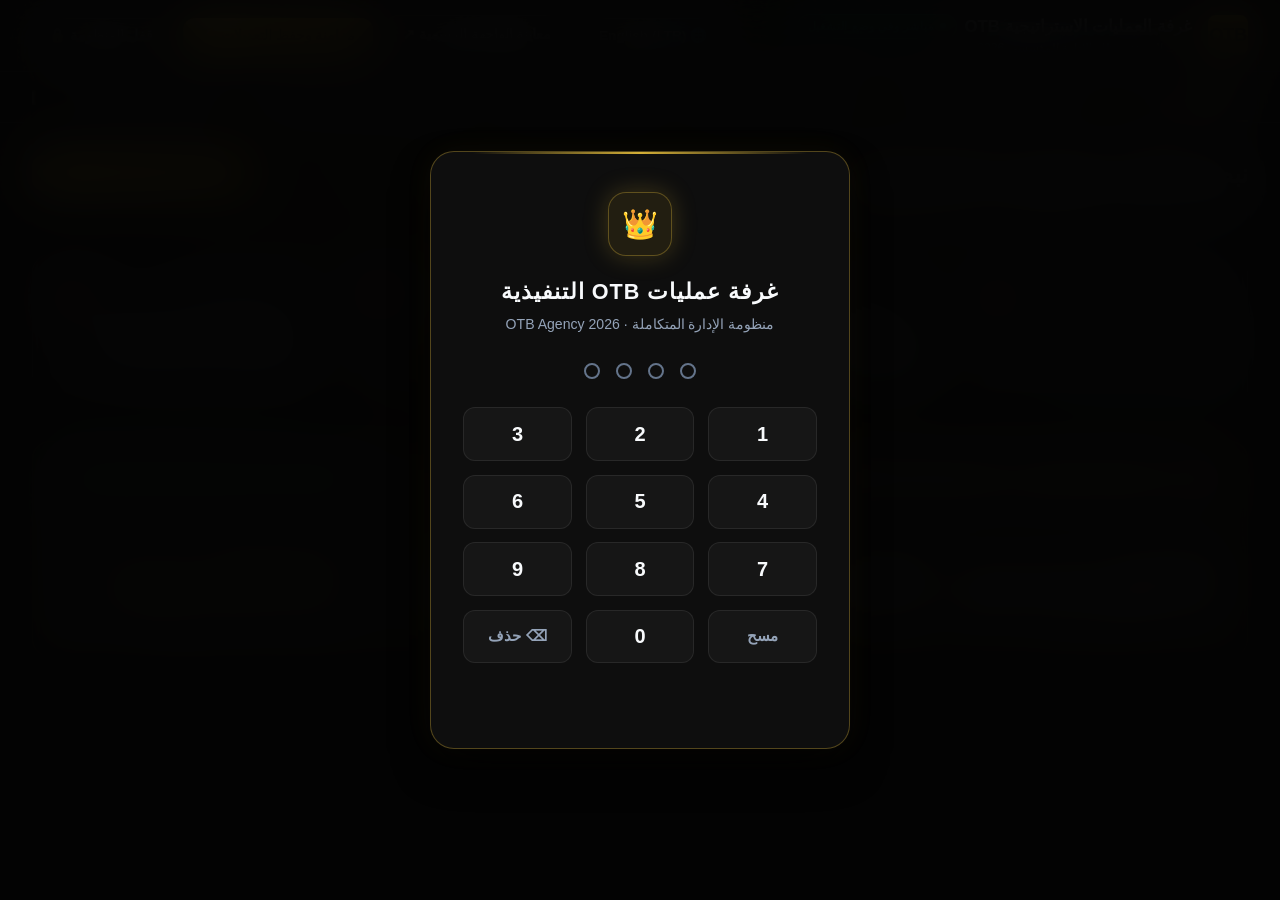
==== commit fe6cdf7b: "security: comprehensive data sanitization, privacy hardening, and zero em-dash compliance" ====
--- a/dashboard.html
+++ b/dashboard.html
@@ -3,7 +3,7 @@
 <head>
   <meta charset="UTF-8">
   <meta name="viewport" content="width=device-width, initial-scale=1.0">
-  <title>غرفة العمليات التنفيذية — OTB Executive Command Center</title>
+  <title>غرفة العمليات التنفيذية - OTB Executive Command Center</title>
   <meta name="description" content="غرفة العمليات التنفيذية ولوحة التحكم الشاملة لوكالة OTB Agency (The City Kings). إدارة طلبات الاستراتيجية، ومعرض سوابق الأعمال، ومحاكي النمو والعائد.">
   <link rel="icon" href="assets/images/otb_official_logo.jpg" type="image/jpeg">
   <link rel="manifest" href="manifest.json">
@@ -109,9 +109,15 @@
         <button class="tab-btn" data-tab="corelink" data-i18n="tab_corelink">
           ⚡ عمليات CoreLink
         </button>
-        <button class="tab-btn" data-tab="manus">
-          <span data-i18n="tab_manus">📋 منظومة OTB للنمو السيادي (9 ركائز)</span>
-          <span class="tab-badge" id="manusBadgeCount">1</span>
+        <button class="tab-btn" data-tab="discovery">
+          <span data-i18n="tab_discovery">📋 استكشاف الشركاء السيادي (9 ركائز)</span>
+          <span class="tab-badge" id="discoveryBadgeCount">1</span>
+        </button>
+        <button class="tab-btn" data-tab="academy">
+          <span data-i18n="tab_academy">👑 أكاديمية النمو والـ AI Squads</span>
+        </button>
+        <button class="tab-btn" data-tab="migration">
+          <span data-i18n="tab_migration">💾 مركز الهجرة والنسخ الاحتياطي</span>
         </button>
       </nav>
     </div>
@@ -437,21 +443,21 @@
       <!-- ==========================================================================
            القسم 7: منظومة OTB للنمو والاستكشاف السيادي (9 ركائز)
            ========================================================================== -->
-      <section class="tab-content" id="tab-manus">
+      <section class="tab-content" id="tab-discovery">
         <div class="section-intro-row">
           <div>
-            <h1 class="section-title" data-i18n="manus_title">منظومة OTB للنمو والاستكشاف السيادي (9 ركائز)</h1>
-            <p class="section-desc" data-i18n="manus_desc">النظام المؤسسي المستقل لتأهيل الشركاء وصياغة استراتيجيات الهيمنة السوقية والـ 90 يوماً وتوزيع المهام الميدانية.</p>
+            <h1 class="section-title" data-i18n="discovery_title">منظومة OTB للنمو والاستكشاف السيادي (9 ركائز)</h1>
+            <p class="section-desc" data-i18n="discovery_desc">النظام المؤسسي المستقل لتأهيل الشركاء وصياغة استراتيجيات الهيمنة السوقية والـ 90 يوماً وتوزيع المهام الميدانية.</p>
           </div>
           <div style="display: flex; gap: 0.75rem; flex-wrap: wrap; align-items: center;">
-            <select class="select-filter" id="manusLeadSelect" style="font-weight: 700; color: var(--accent-gold); border-color: rgba(212, 175, 55, 0.4);">
+            <select class="select-filter" id="discoveryLeadSelect" style="font-weight: 700; color: var(--accent-gold); border-color: rgba(212, 175, 55, 0.4);">
               <!-- Lead options populated dynamically -->
             </select>
-            <button class="btn-nav-action" id="btnNewManusBrief">+ بريف سيادي جديد ⚡</button>
-            <button class="btn-nav-action primary" id="btnSaveManusBrief">حفظ وتحديث الاستراتيجية 💾</button>
+            <button class="btn-nav-action" id="btnNewDiscoveryBrief">+ بريف سيادي جديد ⚡</button>
+            <button class="btn-nav-action primary" id="btnSaveDiscoveryBrief">حفظ وتحديث الاستراتيجية 💾</button>
             <button class="btn-nav-action" id="btnOpenClientDossier" style="border-color: rgba(212, 175, 55, 0.6); color: var(--accent-gold-bright); font-weight: 700;">بوابة العميل الرقمية ↗</button>
             <button class="btn-nav-action" id="btnExportStrategyDoc">تصدير الوثيقة 📄</button>
-            <button class="btn-nav-action" id="btnCopyManusWa" style="border-color: rgba(37, 211, 102, 0.4); color: #25D366;">ملخص واتساب 💬</button>
+            <button class="btn-nav-action" id="btnCopyDiscoveryWa" style="border-color: rgba(37, 211, 102, 0.4); color: #25D366;">ملخص واتساب 💬</button>
           </div>
         </div>
 
@@ -459,47 +465,297 @@
         <div class="luxe-panel" style="padding: 1.2rem 1.6rem; margin-bottom: 2rem; display: flex; justify-content: space-between; align-items: center; flex-wrap: wrap; gap: 1rem; border-color: rgba(212, 175, 55, 0.25);">
           <div style="display: flex; align-items: center; gap: 1.25rem; flex-wrap: wrap;">
             <div>
-              <span style="font-size: 0.75rem; color: var(--text-muted); display: block;" data-i18n="manus_lbl_active_client">العميل / العلامة التجارية النشطة:</span>
-              <strong id="manusClientNameDisplay" style="font-size: 1.15rem; color: var(--text-primary);">مصانع فرانكس للصناعات الغذائية</strong>
+              <span style="font-size: 0.75rem; color: var(--text-muted); display: block;" data-i18n="discovery_lbl_active_client">العميل / العلامة التجارية النشطة:</span>
+              <strong id="discoveryClientNameDisplay" style="font-size: 1.15rem; color: var(--text-primary);">مصانع فرانكس للصناعات الغذائية</strong>
             </div>
             <div style="height: 30px; width: 1px; background: var(--border-subtle);"></div>
             <div>
-              <span style="font-size: 0.75rem; color: var(--text-muted); display: block;" data-i18n="manus_lbl_service">مسار الخدمة:</span>
-              <span id="manusServiceBadgeDisplay" class="status-pill-live" style="font-size: 0.8rem;">شراكة نمو شاملة (Full-Funnel)</span>
+              <span style="font-size: 0.75rem; color: var(--text-muted); display: block;" data-i18n="discovery_lbl_service">مسار الخدمة:</span>
+              <span id="discoveryServiceBadgeDisplay" class="status-pill-live" style="font-size: 0.8rem;">شراكة نمو شاملة (Full-Funnel)</span>
             </div>
           </div>
 
           <div style="display: flex; align-items: center; gap: 1rem; flex-wrap: wrap;">
             <div>
-              <span style="font-size: 0.75rem; color: var(--text-muted); display: block;" data-i18n="manus_lbl_ref">الكود المرجعي الرسمي (Sovereign Ref):</span>
-              <span id="manusRefCodeDisplay" class="ref-code-badge" dir="ltr">OTB-FRANKS-2026</span>
+              <span style="font-size: 0.75rem; color: var(--text-muted); display: block;" data-i18n="discovery_lbl_ref">الكود المرجعي الرسمي (Sovereign Ref):</span>
+              <span id="discoveryRefCodeDisplay" class="ref-code-badge" dir="ltr">OTB-FRANKS-2026</span>
             </div>
             <button class="btn-icon-action" id="btnRegenRefCode" title="توليد كود مرجعي جديد" style="border-radius: 6px;">↺</button>
             <div style="height: 30px; width: 1px; background: var(--border-subtle);"></div>
             <div>
-              <span style="font-size: 0.75rem; color: var(--text-muted); display: block;" data-i18n="manus_lbl_status">حالة الاستكشاف:</span>
-              <span id="manusStatusBadgeDisplay" class="badge-status-manus completed">مكتمل 100% (9 من 9)</span>
+              <span style="font-size: 0.75rem; color: var(--text-muted); display: block;" data-i18n="discovery_lbl_status">حالة الاستكشاف:</span>
+              <span id="discoveryStatusBadgeDisplay" class="badge-status-discovery completed">مكتمل 100% (9 من 9)</span>
             </div>
           </div>
         </div>
 
         <!-- 9-Stage Progress Steps Navigator -->
-        <div class="manus-steps-ribbon font-mono" id="manusStepsNav">
+        <div class="discovery-steps-ribbon font-mono" id="discoveryStepsNav">
           <!-- Step items 1 to 9 injected dynamically -->
         </div>
 
         <!-- Active Stage Form Container -->
         <div class="luxe-panel" style="padding: 2rem; margin-top: 1.5rem; position: relative;">
-          <div id="manusStagePanels">
+          <div id="discoveryStagePanels">
             <!-- Stage content injected dynamically based on current selected stage -->
           </div>
 
           <!-- Bottom Navigation Controls -->
           <div style="display: flex; justify-content: space-between; align-items: center; margin-top: 2.5rem; padding-top: 1.5rem; border-top: 1px solid var(--border-subtle); flex-wrap: wrap; gap: 1rem;">
-            <button class="btn-nav-action" id="btnPrevManusStage" style="min-width: 130px;">← المرحلة السابقة</button>
-            <span id="manusStageStepIndicator" class="font-mono" style="font-size: 0.88rem; color: var(--accent-gold);">المرحلة 1 من 9</span>
-            <button class="btn-nav-action primary" id="btnNextManusStage" style="min-width: 130px;">المرحلة التالية →</button>
-          </div>
+            <button class="btn-nav-action" id="btnPrevDiscoveryStage" style="min-width: 130px;">← المرحلة السابقة</button>
+            <span id="discoveryStageStepIndicator" class="font-mono" style="font-size: 0.88rem; color: var(--accent-gold);">المرحلة 1 من 9</span>
+            <button class="btn-nav-action primary" id="btnNextDiscoveryStage" style="min-width: 130px;">المرحلة التالية →</button>
+          </div>
+        </div>
+      </section>
+
+    
+      <!-- ==========================================================================
+           القسم 8: أكاديمية النمو والسيادة وتشكيلات الـ AI (Growth Academy Hub)
+           ========================================================================== -->
+      <section class="tab-content" id="tab-academy">
+        <div class="section-intro-row">
+          <div>
+            <h1 class="section-title" data-i18n="acad_title">أكاديمية النمو وتشكيلات الذكاء الاصطناعي السيادية</h1>
+            <p class="section-desc" data-i18n="acad_desc">إدارة تشكيلات الـ AI التسع، مصفوفات الأوامر الفائقة، الـ 19 منهجاً تدريبياً، استوديو البودكاست، وسجل شهادات الاعتماد.</p>
+          </div>
+          <div style="display: flex; gap: 0.75rem; flex-wrap: wrap; align-items: center;">
+            <a href="https://ahmedissamramadan.github.io/otb-growth-academy/" target="_blank" class="btn-nav-action" style="border-color: rgba(212, 175, 55, 0.6); color: var(--accent-gold-bright); font-weight: 700;">معاينة الأكاديمية الحية ↗</a>
+            <button class="btn-nav-action primary" id="btnSaveAcademyChanges">حفظ تعديلات الأكاديمية 💾</button>
+          </div>
+        </div>
+
+        <!-- Academy Quick Stats -->
+        <div class="stats-grid">
+          <div class="stat-card">
+            <div class="stat-top-row">
+              <span class="stat-label">تشكيلات الـ AI السيادية</span>
+              <span class="stat-icon">🤖</span>
+            </div>
+            <div class="stat-value" id="acadTotalSquads">9</div>
+            <div class="stat-meta up">100% أنظمة سيادية خاصة بنا</div>
+          </div>
+          <div class="stat-card">
+            <div class="stat-top-row">
+              <span class="stat-label">المناهج التدريبية المعتمدة</span>
+              <span class="stat-icon">📚</span>
+            </div>
+            <div class="stat-value" id="acadTotalCurricula">19</div>
+            <div class="stat-meta up">3 مسارات احترافية (A, B, C)</div>
+          </div>
+          <div class="stat-card">
+            <div class="stat-top-row">
+              <span class="stat-label">قصص النجاح الموثقة</span>
+              <span class="stat-icon">🏆</span>
+            </div>
+            <div class="stat-value" id="acadTotalTriumphs">8</div>
+            <div class="stat-meta up">30M EGP ذروة مبيعات فرانكس</div>
+          </div>
+          <div class="stat-card">
+            <div class="stat-top-row">
+              <span class="stat-label">الشهادات الصادرة والمحققة</span>
+              <span class="stat-icon">👑</span>
+            </div>
+            <div class="stat-value" id="acadTotalCerts">2</div>
+            <div class="stat-meta">اعتماد City Kings المشفر</div>
+          </div>
+        </div>
+
+        <!-- Academy Sub-Navigation Pills -->
+        <div style="display: flex; gap: 0.5rem; margin-bottom: 1.5rem; border-bottom: 1px solid var(--border-subtle); padding-bottom: 0.75rem; flex-wrap: wrap;">
+          <button class="btn-nav-action active" id="acadSubTab-squads" onclick="window.switchAcademySubTab('squads')">تشكيلات الفرق والأوامر (9 Squads)</button>
+          <button class="btn-nav-action" id="acadSubTab-curricula" onclick="window.switchAcademySubTab('curricula')">المناهج التدريبية (19 Masterclasses)</button>
+          <button class="btn-nav-action" id="acadSubTab-audio" onclick="window.switchAcademySubTab('audio')">استوديو البودكاست الصوتي</button>
+          <button class="btn-nav-action" id="acadSubTab-certs" onclick="window.switchAcademySubTab('certs')">سجل الشهادات والاعتمادات</button>
+        </div>
+
+        <!-- Sub-panel 1: Squad Roles & Prompt Matrix -->
+        <div id="acadPanel-squads" class="acad-subpanel">
+          <div class="luxe-panel" style="padding: 1.5rem; margin-bottom: 1.5rem;">
+            <div style="display: flex; justify-content: space-between; align-items: center; margin-bottom: 1.25rem; flex-wrap: wrap; gap: 0.75rem;">
+              <h3 style="font-size: 1.1rem; color: var(--accent-gold);">اختر التشكيل لتعديل مهامه وأوامره:</h3>
+              <select id="acadSquadSelect" class="select-filter" style="min-width: 280px; font-weight: 700; color: var(--accent-gold);">
+                <!-- Populated dynamically -->
+              </select>
+            </div>
+            <div id="acadSquadDetailsContainer">
+              <!-- Rendered dynamically -->
+            </div>
+          </div>
+        </div>
+
+        <!-- Sub-panel 2: Curricula Management -->
+        <div id="acadPanel-curricula" class="acad-subpanel" style="display: none;">
+          <div class="luxe-panel" style="padding: 1.5rem;">
+            <div style="display: flex; justify-content: space-between; align-items: center; margin-bottom: 1.25rem; flex-wrap: wrap; gap: 1rem;">
+              <h3 style="font-size: 1.1rem; color: var(--accent-gold);">جدول المناهج التدريبية الـ 19</h3>
+              <div style="display: flex; gap: 0.5rem;">
+                <input type="text" id="curriculaSearchInput" oninput="window.filterCurricula(this.value)" class="form-input-luxe" placeholder="بحث في المناهج..." style="max-width: 250px; padding: 0.4rem 0.8rem;">
+              </div>
+            </div>
+            <div style="overflow-x: auto;">
+              <table class="crm-table font-mono" id="acadCurriculaTable">
+                <thead>
+                  <tr>
+                    <th>الكود</th>
+                    <th>عنوان المنهج التدريبي</th>
+                    <th>المسار (Track)</th>
+                    <th>المدة</th>
+                    <th>الوحدات</th>
+                    <th>الحالة</th>
+                    <th>إجراء</th>
+                  </tr>
+                </thead>
+                <tbody id="acadCurriculaTableBody">
+                  <!-- Populated dynamically -->
+                </tbody>
+              </table>
+            </div>
+          </div>
+        </div>
+
+        <!-- Sub-panel 3: Audio Studio Broadcast -->
+        <div id="acadPanel-audio" class="acad-subpanel" style="display: none;">
+          <div class="luxe-panel" style="padding: 1.5rem;">
+            <h3 style="font-size: 1.1rem; color: var(--accent-gold); margin-bottom: 1rem;">إدارة بث استوديو البودكاست الصوتي</h3>
+            <div class="form-group-luxe">
+              <label class="form-label-luxe">عنوان الحلقة الرئيسية</label>
+              <input type="text" class="form-input-luxe" id="acadAudioTitle">
+            </div>
+            <div class="form-group-luxe">
+              <label class="form-label-luxe">العنوان الفرعي ومحاور النقاش</label>
+              <input type="text" class="form-input-luxe" id="acadAudioSubtitle">
+            </div>
+            <div style="display: grid; grid-template-columns: 1fr 1fr; gap: 1rem;">
+              <div class="form-group-luxe">
+                <label class="form-label-luxe">مدة التسجيل</label>
+                <input type="text" class="form-input-luxe" id="acadAudioDuration">
+              </div>
+              <div class="form-group-luxe">
+                <label class="form-label-luxe">رابط ملف الصوت</label>
+                <input type="text" class="form-input-luxe" id="acadAudioSrc" dir="ltr">
+              </div>
+            </div>
+            <div class="form-group-luxe">
+              <label class="form-label-luxe">النقاط الاستراتيجية المستخلصة (سطر لكل نقطة)</label>
+              <textarea class="form-input-luxe form-textarea-luxe" id="acadAudioTakeaways" rows="4"></textarea>
+            </div>
+          </div>
+        </div>
+
+        <!-- Sub-panel 4: Certificates Registry -->
+        <div id="acadPanel-certs" class="acad-subpanel" style="display: none;">
+          <div class="luxe-panel" style="padding: 1.5rem;">
+            <div style="display: flex; justify-content: space-between; align-items: center; margin-bottom: 1.25rem; flex-wrap: wrap; gap: 1rem;">
+              <h3 style="font-size: 1.1rem; color: var(--accent-gold);">سجل الاعتمادات والشهادات المشفرة الصادرة</h3>
+              <button class="btn-nav-action primary" onclick="window.openIssueCertModal()">+ إصدار شهادة اعتماد جديدة 👑</button>
+            </div>
+            <div style="overflow-x: auto;">
+              <table class="crm-table font-mono" id="acadCertsTable">
+                <thead>
+                  <tr>
+                    <th>الكود المرجعي المشفر</th>
+                    <th>اسم الحاصل على الاعتماد</th>
+                    <th>الدور المعتمد</th>
+                    <th>تاريخ الإصدار</th>
+                    <th>حالة التحقق</th>
+                  </tr>
+                </thead>
+                <tbody id="acadCertsTableBody">
+                  <!-- Populated dynamically -->
+                </tbody>
+              </table>
+            </div>
+          </div>
+        </div>
+      </section>
+
+      <!-- ==========================================================================
+           القسم 9: مركز الهجرة والنسخ الاحتياطي (Ecosystem Migration & Backup)
+           ========================================================================== -->
+      <section class="tab-content" id="tab-migration">
+        <div class="section-intro-row">
+          <div>
+            <h1 class="section-title" data-i18n="mig_title">مركز الهجرة والنسخ الاحتياطي وإدارة الخوادم</h1>
+            <p class="section-desc" data-i18n="mig_desc">نقل وترحيل بيانات المنظومة بالكامل، إدارة محركات التخزين، وربط لوحة التحكم بالـ Backend الرسمي للشركة.</p>
+          </div>
+          <div>
+            <button class="btn-nav-action" id="btnPingServer">فحص حالة الخادم (Ping) ⚡</button>
+          </div>
+        </div>
+
+        <!-- Migration Grid -->
+        <div style="display: grid; grid-template-columns: repeat(auto-fit, minmax(320px, 1fr)); gap: 1.5rem; margin-bottom: 2rem;">
+          
+          <!-- Card 1: Full Backup Export -->
+          <div class="luxe-panel" style="padding: 1.8rem; border-color: rgba(212, 175, 55, 0.4);">
+            <div style="display: flex; align-items: center; gap: 0.75rem; margin-bottom: 1rem;">
+              <span style="font-size: 1.8rem;">📦</span>
+              <div>
+                <h3 style="font-size: 1.15rem; color: var(--text-primary);">تصدير نسخة احتياطية شاملة</h3>
+                <span style="font-size: 0.78rem; color: var(--text-muted);">Full JSON Ecosystem Export</span>
+              </div>
+            </div>
+            <p style="font-size: 0.88rem; color: var(--text-secondary); margin-bottom: 1.5rem; line-height: 1.6;">
+              تصدير كافة إعدادات الشركة، سجلات الـ CRM، دراسات الاستكشاف، سوابق الأعمال، وتشكيلات الأكاديمية في ملف JSON موحد فوري.
+            </p>
+            <button class="btn-nav-action primary" id="btnExportFullBackup" style="width: 100%; justify-content: center;">
+              تحميل النسخة الاحتياطية (JSON) 📥
+            </button>
+          </div>
+
+          <!-- Card 2: Restore from Backup -->
+          <div class="luxe-panel" style="padding: 1.8rem; border-color: rgba(255, 255, 255, 0.15);">
+            <div style="display: flex; align-items: center; gap: 0.75rem; margin-bottom: 1rem;">
+              <span style="font-size: 1.8rem;">🔄</span>
+              <div>
+                <h3 style="font-size: 1.15rem; color: var(--text-primary);">استعادة المنظومة من نسخة احتياطية</h3>
+                <span style="font-size: 0.78rem; color: var(--text-muted);">Restore & Hydrate Database</span>
+              </div>
+            </div>
+            <p style="font-size: 0.88rem; color: var(--text-secondary); margin-bottom: 1.5rem; line-height: 1.6;">
+              استيراد ملف النسخة الاحتياطية السابقة وإعادة بناء كافة الجداول والبيانات في ثوانٍ معدودة دون فقدان أي بيانات.
+            </p>
+            <input type="file" id="backupFileInput" accept=".json" style="display: none;">
+            <button class="btn-nav-action" onclick="document.getElementById('backupFileInput').click()" style="width: 100%; justify-content: center;">
+              اختيار ملف النسخة الاحتياطية 📂
+            </button>
+          </div>
+
+          <!-- Card 3: Storage Driver & API Connectivity -->
+          <div class="luxe-panel" style="padding: 1.8rem; border-color: rgba(255, 255, 255, 0.15);">
+            <div style="display: flex; align-items: center; gap: 0.75rem; margin-bottom: 1rem;">
+              <span style="font-size: 1.8rem;">🔌</span>
+              <div>
+                <h3 style="font-size: 1.15rem; color: var(--text-primary);">إعدادات محرك التخزين والـ Backend</h3>
+                <span style="font-size: 0.78rem; color: var(--text-muted);">Storage Driver & API Gateway</span>
+              </div>
+            </div>
+            <div class="form-group-luxe">
+              <label class="form-label-luxe">وضع التخزين الحالي</label>
+              <select id="storageModeSelect" class="form-input-luxe">
+                <option value="local">المتصفح المحلي (Local Storage & Static Seeds)</option>
+                <option value="api">خادم الشركة الرسمي (REST API Endpoint)</option>
+              </select>
+            </div>
+            <div class="form-group-luxe">
+              <label class="form-label-luxe">عنوان مسار الـ API (API Base URL)</label>
+              <input type="text" id="apiEndpointInput" class="form-input-luxe" value="/api/v1" dir="ltr">
+            </div>
+            <button class="btn-nav-action" id="btnSaveStorageConfig" style="width: 100%; justify-content: center;">
+              حفظ إعدادات الربط ⚡
+            </button>
+          </div>
+
+        </div>
+
+        <!-- Factory Reset Caution Box -->
+        <div class="luxe-panel" style="padding: 1.5rem; border-color: rgba(239, 68, 68, 0.3); background: rgba(239, 68, 68, 0.05); display: flex; justify-content: space-between; align-items: center; flex-wrap: wrap; gap: 1rem;">
+          <div>
+            <h4 style="color: #ef4444; font-size: 1rem; margin-bottom: 0.25rem;">⚠️ إعادة ضبط المصنع السيادية (Factory Reset)</h4>
+            <span style="font-size: 0.82rem; color: var(--text-muted);">سيتم مسح كافة التعديلات المحلية وإعادة تعيين البيانات للملفات التأسيسية الأصلية للوكالة.</span>
+          </div>
+          <button class="btn-nav-action" id="btnFactoryReset" style="border-color: #ef4444; color: #ef4444;">إعادة الضبط للمصنع ↺</button>
         </div>
       </section>
 
@@ -665,6 +921,33 @@
     </div>
   </div>
 
+  
+  <!-- ==========================================================================
+       نافذة إصدار شهادة اعتماد ملكية (Modal: Issue Certificate)
+       ========================================================================== -->
+  <div class="admin-modal-overlay" id="issueCertModal">
+    <div class="admin-modal-sheet" style="max-width: 550px;">
+      <div class="modal-sheet-header">
+        <h3 class="modal-sheet-title">+ إصدار شهادة اعتماد ملكية جديدة</h3>
+        <button class="btn-close-modal" onclick="window.closeIssueCertModal()" aria-label="إغلاق">✕</button>
+      </div>
+      <form id="issueCertForm" onsubmit="window.submitIssueCertForm(event)">
+        <div class="form-group-luxe">
+          <label class="form-label-luxe">اسم المستلم المعتمد *</label>
+          <input type="text" class="form-input-luxe" id="certRecipientName" required placeholder="مثال: Ahmed Issam Ramadan">
+        </div>
+        <div class="form-group-luxe">
+          <label class="form-label-luxe">المسمى الوظيفي / الدور المعتمد *</label>
+          <input type="text" class="form-input-luxe" id="certRoleName" required placeholder="مثال: Head of Autonomous Growth Engineering">
+        </div>
+        <button type="submit" class="btn-nav-action primary" style="width: 100%; justify-content: center; padding: 0.85rem;">
+          إصدار واعتماد الشهادة وتوليد الهاش المشفر 👑
+        </button>
+      </form>
+    </div>
+  </div>
+
+  <script src="assets/js/otb-adapter.js"></script>
   <script src="dashboard.js"></script>
 </body>
 </html>
--- a/dashboard.css
+++ b/dashboard.css
@@ -1,5 +1,5 @@
 /* ==========================================================================
-   OTB Agency — Executive Command Center & CMS Stylesheet
+   OTB Agency - Executive Command Center & CMS Stylesheet
    Luxury Dark Noir Edition · Digital DNA 2026
    ========================================================================== */
 
@@ -1282,7 +1282,7 @@
 }
 
 /* ==========================================================================
-   MANUS 9-STAGE STRATEGIC DISCOVERY PIPELINE
+   OTB 9-STAGE SOVEREIGN STRATEGIC DISCOVERY PIPELINE
    ========================================================================== */
 .ref-code-badge {
   display: inline-flex;
@@ -1306,7 +1306,7 @@
   background: rgba(212, 175, 55, 0.2);
 }
 
-.badge-status-manus {
+.badge-status-discovery {
   display: inline-flex;
   align-items: center;
   gap: 0.4rem;
@@ -1316,19 +1316,19 @@
   border-radius: 9999px;
 }
 
-.badge-status-manus.completed {
+.badge-status-discovery.completed {
   background: rgba(16, 185, 129, 0.12);
   color: #10B981;
   border: 1px solid rgba(16, 185, 129, 0.35);
 }
 
-.badge-status-manus.draft {
+.badge-status-discovery.draft {
   background: rgba(245, 158, 11, 0.12);
   color: #F59E0B;
   border: 1px solid rgba(245, 158, 11, 0.35);
 }
 
-.manus-steps-ribbon {
+.discovery-steps-ribbon {
   display: grid;
   grid-template-columns: repeat(9, minmax(110px, 1fr));
   gap: 0.65rem;
@@ -1339,7 +1339,7 @@
   scrollbar-color: rgba(212, 175, 55, 0.3) transparent;
 }
 
-.manus-step-btn {
+.discovery-step-btn {
   background: rgba(255, 255, 255, 0.02);
   border: 1px solid var(--border-subtle);
   border-radius: 8px;
@@ -1354,44 +1354,44 @@
   color: var(--text-secondary);
 }
 
-.manus-step-btn:hover {
+.discovery-step-btn:hover {
   background: rgba(212, 175, 55, 0.08);
   border-color: rgba(212, 175, 55, 0.4);
   color: var(--text-primary);
   transform: translateY(-2px);
 }
 
-.manus-step-btn.active {
+.discovery-step-btn.active {
   background: linear-gradient(135deg, rgba(212, 175, 55, 0.2), rgba(0, 0, 0, 0.5));
   border-color: var(--accent-gold);
   color: var(--text-primary);
   box-shadow: 0 4px 18px rgba(212, 175, 55, 0.15);
 }
 
-.manus-step-btn .step-num {
+.discovery-step-btn .step-num {
   font-size: 0.72rem;
   font-weight: 800;
   color: var(--accent-gold);
   letter-spacing: 0.05em;
 }
 
-.manus-step-btn .step-label {
+.discovery-step-btn .step-label {
   font-size: 0.78rem;
   font-weight: 600;
   white-space: nowrap;
 }
 
-.manus-step-btn.completed .step-num::after {
+.discovery-step-btn.completed .step-num::after {
   content: " ✓";
   color: #10B981;
 }
 
-.manus-stage-panel {
+.discovery-stage-panel {
   display: none;
   animation: fadeInStage 0.28s ease forwards;
 }
 
-.manus-stage-panel.active {
+.discovery-stage-panel.active {
   display: block;
 }
 
@@ -1427,7 +1427,112 @@
   .stage-grid-2col {
     grid-template-columns: 1fr;
   }
-  .manus-steps-ribbon {
+  .discovery-steps-ribbon {
     grid-template-columns: repeat(9, 130px);
   }
 }
+
+
+/* ==========================================================================
+   OTB Growth Academy Management & Migration Hub Styles
+   ========================================================================== */
+.acad-subpanel {
+  animation: fadeIn 0.3s ease;
+}
+
+.acad-squad-grid {
+  display: grid;
+  grid-template-columns: 1fr 1fr;
+  gap: 1.5rem;
+}
+
+@media (max-width: 900px) {
+  .acad-squad-grid {
+    grid-template-columns: 1fr;
+  }
+}
+
+.acad-code-terminal {
+  background: #050507;
+  border: 1px solid rgba(255, 255, 255, 0.12);
+  border-radius: 8px;
+  padding: 1.25rem;
+  font-family: 'IBM Plex Mono', monospace;
+  font-size: 0.82rem;
+  color: #d4d4d8;
+  line-height: 1.6;
+  white-space: pre-wrap;
+  max-height: 340px;
+  overflow-y: auto;
+}
+
+.badge-status-discovery {
+  display: inline-flex;
+  align-items: center;
+  gap: 0.4rem;
+  padding: 0.25rem 0.65rem;
+  border-radius: 999px;
+  font-size: 0.75rem;
+  font-weight: 700;
+  border: 1px solid rgba(212, 175, 55, 0.4);
+  background: rgba(212, 175, 55, 0.1);
+  color: var(--accent-gold);
+}
+
+.badge-status-discovery.completed {
+  border-color: rgba(34, 197, 94, 0.4);
+  background: rgba(34, 197, 94, 0.1);
+  color: #22c55e;
+}
+
+.badge-status-discovery.draft {
+  border-color: rgba(245, 158, 11, 0.4);
+  background: rgba(245, 158, 11, 0.1);
+  color: #f59e0b;
+}
+
+.discovery-steps-ribbon {
+  display: flex;
+  gap: 0.5rem;
+  overflow-x: auto;
+  padding: 0.75rem 0;
+  border-bottom: 1px solid var(--border-subtle);
+  margin-bottom: 1.5rem;
+}
+
+.discovery-step-btn {
+  display: inline-flex;
+  align-items: center;
+  gap: 0.5rem;
+  padding: 0.5rem 1rem;
+  border-radius: 6px;
+  background: rgba(255, 255, 255, 0.03);
+  border: 1px solid var(--border-subtle);
+  color: var(--text-muted);
+  font-size: 0.82rem;
+  white-space: nowrap;
+  cursor: pointer;
+  transition: all 0.2s ease;
+}
+
+.discovery-step-btn:hover {
+  background: rgba(255, 255, 255, 0.08);
+  color: var(--text-primary);
+  border-color: rgba(255, 255, 255, 0.2);
+}
+
+.discovery-step-btn.active {
+  background: rgba(212, 175, 55, 0.15);
+  border-color: var(--accent-gold);
+  color: var(--accent-gold);
+  font-weight: 700;
+}
+
+.discovery-stage-panel {
+  display: none;
+}
+
+.discovery-stage-panel.active {
+  display: block;
+  animation: fadeIn 0.3s ease;
+}
